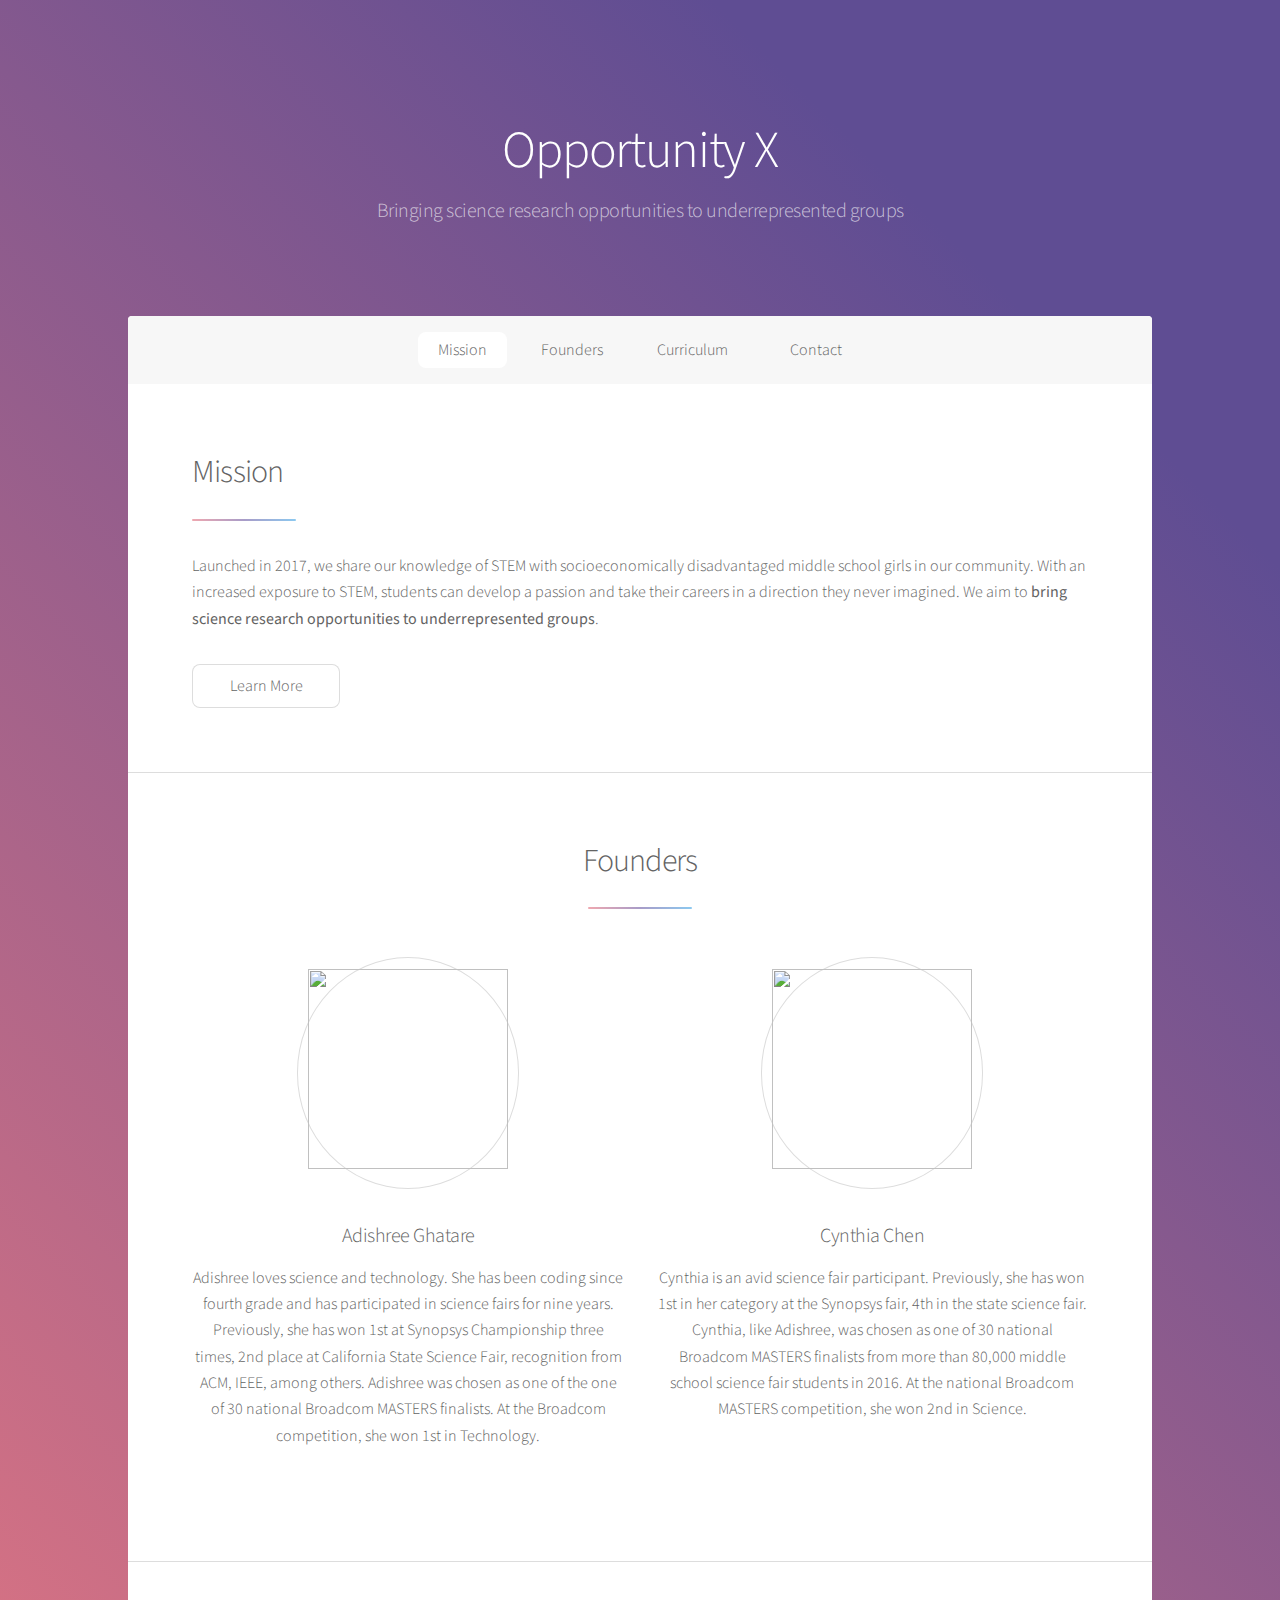
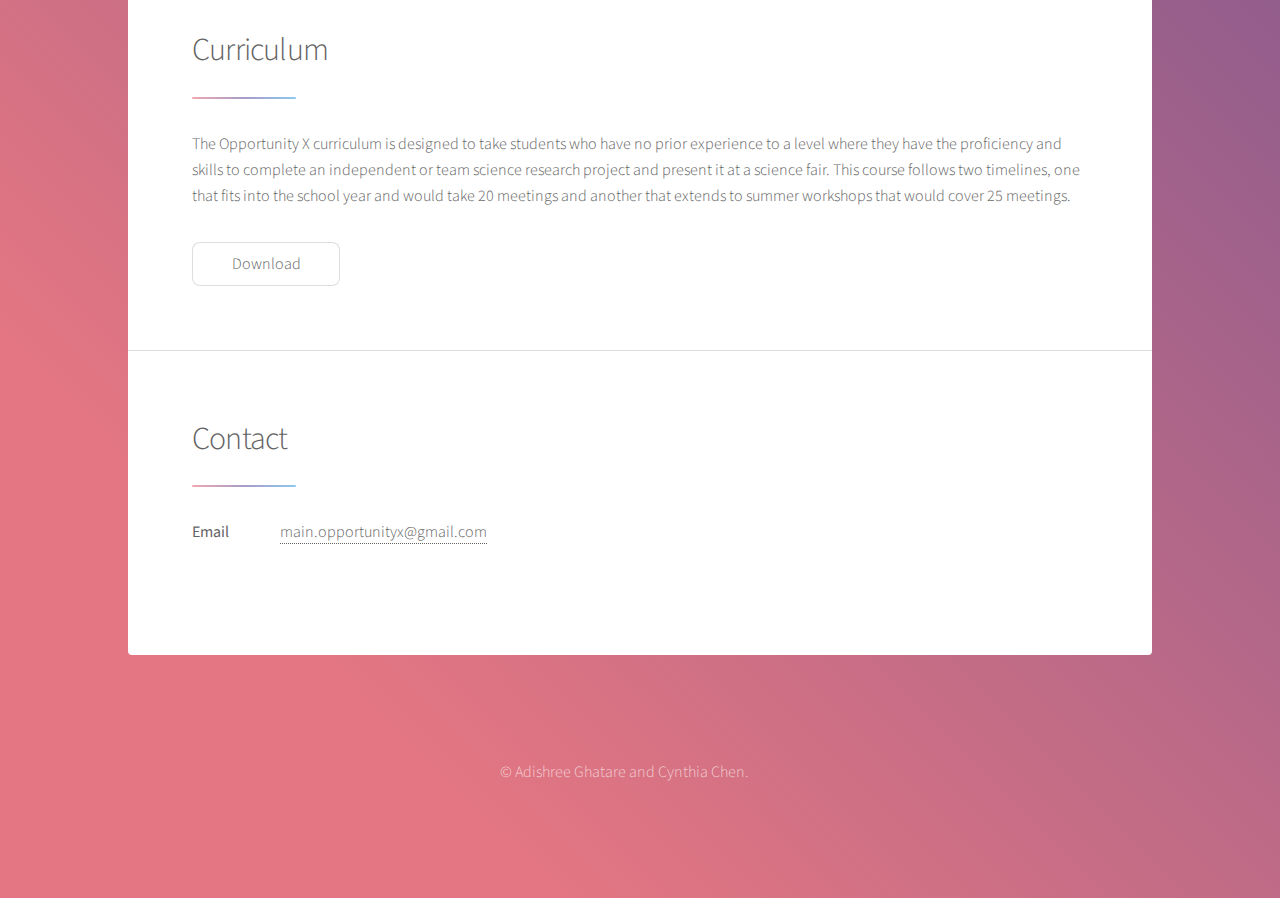
==== index.html @ cc17b0ae "removed phone number lol" ====
<!DOCTYPE HTML>

<html>
	<head>
		<title>Opportunity X</title>
		<meta charset="utf-8" />
		<meta name="viewport" content="width=device-width, initial-scale=1" />
		<!--[if lte IE 8]><script src="assets/js/ie/html5shiv.js"></script><![endif]-->
		<link rel="stylesheet" href="assets/css/main.css" />
		<!--[if lte IE 9]><link rel="stylesheet" href="assets/css/ie9.css" /><![endif]-->
		<!--[if lte IE 8]><link rel="stylesheet" href="assets/css/ie8.css" /><![endif]-->
	</head>
	<body>

		<!-- Wrapper -->
			<div id="wrapper">

				<!-- Header -->
					<header id="header" class="alt">
						<span class="logo"><img src="images/logo.png" alt="" /></span>
						<h1>Opportunity X</h1>
						<p>Bringing science research opportunities to underrepresented groups</p>
					</header>

				<!-- Nav -->
					<nav id="nav">
						<ul>
							<li><a href="#intro" class="active">Mission</a></li>
							<li><a href="#founders">Founders</a></li>
							<li><a href="#curriculum">Curriculum</a><li>
							<li><a href="#contact">Contact</a></li>
						</ul>
					</nav>

				<!-- Main -->
					<div id="main">

						<!-- Introduction -->
							<section id="intro" class="main">
								<div class="spotlight">
									<div class="content">
										<header class="major">
											<h2>Mission</h2>
										</header>
										<p>Launched in 2017, we share our knowledge of STEM with
											socioeconomically disadvantaged middle school girls in
											our community. With an increased exposure to STEM, students can
											develop a passion and take their careers in a direction
											they never imagined. We aim to <b>bring science research
											opportunities to underrepresented groups</b>.</p>
								<!--		<ul class="actions">
											<li><a href="timeline.html" class="button">Learn More</a></li>
										</ul> -->
									</div>
								<!--	<span class="image"><img src="images/pic01.jpg" alt="" /></span> -->
								</div>
								<ul class="actions">
									<li><a href="timeline.html" class="button">Learn More</a></li>
								</ul>

							</section>

						<!-- First Section -->
							<section id="founders" class="main special">
								<header class="major">
									<h2>Founders</h2>
								</header>
								<ul class="features">
									<li>
										<div>
											<span class="icon major style3">
												<img src="images/adishree.png" style="width:200px;height:200px;"></img>
											</span>
											<h3>Adishree Ghatare</h3>
											<p>Adishree loves science and technology. She has been coding
												since fourth grade and has participated in science fairs
												for nine years. Previously, she has won 1st at Synopsys
												Championship three times, 2nd place at California State
												Science Fair, recognition from ACM, IEEE, among others.
												Adishree was chosen as one of the one of 30 national
												Broadcom MASTERS finalists. At the Broadcom competition,
												she won 1st in Technology.
											</p>
										</div>
									</li>
									<li>
										<div>
											<span class="icon major style3">
												<img src="images/cynthia.png" style="width:200px;height:200px;"></img>
											</span>
											<h3>Cynthia Chen</h3>
											<p>Cynthia is an avid science fair participant. Previously,
												she has won 1st in her category at the Synopsys fair,
												4th in the state science fair. Cynthia, like Adishree,
												was chosen as one of 30 national Broadcom MASTERS finalists
												from more than 80,000 middle school science fair students
												in 2016. At the national Broadcom MASTERS competition,
												she won 2nd in Science.
											</p>
										</div>
									</li>
								</ul>
							</section>

							<!-- Curriculum -->
							<section id="curriculum" class="main">
								<div class="spotlight">
									<div class="content">
										<header class="major">
											<h2>Curriculum</h2>
										</header>
										<p> The Opportunity X curriculum is designed to take students
											who have no prior experience to a level where they have the
											proficiency and skills to complete an independent or team
											science research project and present it at a science fair.
											This course follows two timelines, one that fits into the
											school year and would take 20 meetings and another that
											extends to summer workshops that would cover 25 meetings.</p>
										<ul class="actions">
											<li><a href="full-curriculum.pdf" target="_blank" class="button">Download</a></li>
										</ul>
									</div>
								</div>
							</section>

				<!-- Contact -->
				<section id="contact" class="main">
					<section>
							<div class="spotlight">
								<div class="content">
								<header class="major">
									<h2>Contact</h2>
								</header>
									<dl class="alt">
										<!-- <dt>Address</dt>
										<dd>1234 Somewhere Road &bull; Nashville, TN 00000 &bull; USA</dd>
									<dt>Phone</dt>
										<dd>(408) 340-3096</dd>
									-->	<dt>Email</dt>
										<dd><a href="#">main.opportunityx@gmail.com</a></dd>
									</dl>
									<ul class="icons">
									<!--	<li><a href="#" class="icon fa-twitter alt"><span class="label">Twitter</span></a></li>
										<li><a href="#" class="icon fa-facebook alt"><span class="label">Facebook</span></a></li>
										<li><a href="#" class="icon fa-instagram alt"><span class="label">Instagram</span></a></li>
										<li><a href="#" class="icon fa-github alt"><span class="label">GitHub</span></a></li>
										<li><a href="#" class="icon fa-dribbble alt"><span class="label">Dribbble</span></a></li> -->
									</ul>
							</div>
						</div>
					</section>
			<!--		<section>
						<div class="spotlight">
							<div class="content">
							<header class="major">
								<h2>Donate</h2>
							</header>
						<ul class="actions">
							<li><a href="timeline.html" class="button">Learn More</a></li>
						</ul>
					</section> -->
				</section>

				</div>
				<!-- Footer -->
				<footer id="footer">
					<p class="copyright">&copy; Adishree Ghatare and Cynthia Chen.</p>
				</footer>
			</div>

		<!-- Scripts -->
			<script src="assets/js/jquery.min.js"></script>
			<script src="assets/js/jquery.scrollex.min.js"></script>
			<script src="assets/js/jquery.scrolly.min.js"></script>
			<script src="assets/js/skel.min.js"></script>
			<script src="assets/js/util.js"></script>
			<!--[if lte IE 8]><script src="assets/js/ie/respond.min.js"></script><![endif]-->
			<script src="assets/js/main.js"></script>

	</body>
</html>
---- assets/css/main.css ----
@import url(font-awesome.min.css);
@import "https://fonts.googleapis.com/css?family=Source+Sans+Pro:300,400";

/*
	Stellar by HTML5 UP
	html5up.net | @ajlkn
	Free for personal and commercial use under the CCA 3.0 license (html5up.net/license)
*/

/* Reset */

	html, body, div, span, applet, object, iframe, h1, h2, h3, h4, h5, h6, p, blockquote, pre, a, abbr, acronym, address, big, cite, code, del, dfn, em, img, ins, kbd, q, s, samp, small, strike, strong, sub, sup, tt, var, b, u, i, center, dl, dt, dd, ol, ul, li, fieldset, form, label, legend, table, caption, tbody, tfoot, thead, tr, th, td, article, aside, canvas, details, embed, figure, figcaption, footer, header, hgroup, menu, nav, output, ruby, section, summary, time, mark, audio, video {
		margin: 0;
		padding: 0;
		border: 0;
		font-size: 100%;
		font: inherit;
		vertical-align: baseline;
	}

	article, aside, details, figcaption, figure, footer, header, hgroup, menu, nav, section {
		display: block;
	}

	body {
		line-height: 1;
	}

	ol, ul {
		list-style: none;
	}

	blockquote, q {
		quotes: none;
	}

	blockquote:before, blockquote:after, q:before, q:after {
		content: '';
		content: none;
	}

	table {
		border-collapse: collapse;
		border-spacing: 0;
	}

	body {
		-webkit-text-size-adjust: none;
	}

/* Box Model */

	*, *:before, *:after {
		-moz-box-sizing: border-box;
		-webkit-box-sizing: border-box;
		box-sizing: border-box;
	}

/* Grid */

	.row {
		border-bottom: solid 1px transparent;
		-moz-box-sizing: border-box;
		-webkit-box-sizing: border-box;
		box-sizing: border-box;
	}

	.row > * {
		float: left;
		-moz-box-sizing: border-box;
		-webkit-box-sizing: border-box;
		box-sizing: border-box;
	}

	.row:after, .row:before {
		content: '';
		display: block;
		clear: both;
		height: 0;
	}

	.row.uniform > * > :first-child {
		margin-top: 0;
	}

	.row.uniform > * > :last-child {
		margin-bottom: 0;
	}

	.row.\30 \25 > * {
		padding: 0 0 0 0em;
	}

	.row.\30 \25 {
		margin: 0 0 -1px 0em;
	}

	.row.uniform.\30 \25 > * {
		padding: 0em 0 0 0em;
	}

	.row.uniform.\30 \25 {
		margin: 0em 0 -1px 0em;
	}

	.row > * {
		padding: 0 0 0 1.5em;
	}

	.row {
		margin: 0 0 -1px -1.5em;
	}

	.row.uniform > * {
		padding: 1.5em 0 0 1.5em;
	}

	.row.uniform {
		margin: -1.5em 0 -1px -1.5em;
	}

	.row.\32 00\25 > * {
		padding: 0 0 0 3em;
	}

	.row.\32 00\25 {
		margin: 0 0 -1px -3em;
	}

	.row.uniform.\32 00\25 > * {
		padding: 3em 0 0 3em;
	}

	.row.uniform.\32 00\25 {
		margin: -3em 0 -1px -3em;
	}

	.row.\31 50\25 > * {
		padding: 0 0 0 2.25em;
	}

	.row.\31 50\25 {
		margin: 0 0 -1px -2.25em;
	}

	.row.uniform.\31 50\25 > * {
		padding: 2.25em 0 0 2.25em;
	}

	.row.uniform.\31 50\25 {
		margin: -2.25em 0 -1px -2.25em;
	}

	.row.\35 0\25 > * {
		padding: 0 0 0 0.75em;
	}

	.row.\35 0\25 {
		margin: 0 0 -1px -0.75em;
	}

	.row.uniform.\35 0\25 > * {
		padding: 0.75em 0 0 0.75em;
	}

	.row.uniform.\35 0\25 {
		margin: -0.75em 0 -1px -0.75em;
	}

	.row.\32 5\25 > * {
		padding: 0 0 0 0.375em;
	}

	.row.\32 5\25 {
		margin: 0 0 -1px -0.375em;
	}

	.row.uniform.\32 5\25 > * {
		padding: 0.375em 0 0 0.375em;
	}

	.row.uniform.\32 5\25 {
		margin: -0.375em 0 -1px -0.375em;
	}

	.\31 2u, .\31 2u\24 {
		width: 100%;
		clear: none;
		margin-left: 0;
	}

	.\31 1u, .\31 1u\24 {
		width: 91.6666666667%;
		clear: none;
		margin-left: 0;
	}

	.\31 0u, .\31 0u\24 {
		width: 83.3333333333%;
		clear: none;
		margin-left: 0;
	}

	.\39 u, .\39 u\24 {
		width: 75%;
		clear: none;
		margin-left: 0;
	}

	.\38 u, .\38 u\24 {
		width: 66.6666666667%;
		clear: none;
		margin-left: 0;
	}

	.\37 u, .\37 u\24 {
		width: 58.3333333333%;
		clear: none;
		margin-left: 0;
	}

	.\36 u, .\36 u\24 {
		width: 50%;
		clear: none;
		margin-left: 0;
	}

	.\35 u, .\35 u\24 {
		width: 41.6666666667%;
		clear: none;
		margin-left: 0;
	}

	.\34 u, .\34 u\24 {
		width: 33.3333333333%;
		clear: none;
		margin-left: 0;
	}

	.\33 u, .\33 u\24 {
		width: 25%;
		clear: none;
		margin-left: 0;
	}

	.\32 u, .\32 u\24 {
		width: 16.6666666667%;
		clear: none;
		margin-left: 0;
	}

	.\31 u, .\31 u\24 {
		width: 8.3333333333%;
		clear: none;
		margin-left: 0;
	}

	.\31 2u\24 + *,
	.\31 1u\24 + *,
	.\31 0u\24 + *,
	.\39 u\24 + *,
	.\38 u\24 + *,
	.\37 u\24 + *,
	.\36 u\24 + *,
	.\35 u\24 + *,
	.\34 u\24 + *,
	.\33 u\24 + *,
	.\32 u\24 + *,
	.\31 u\24 + * {
		clear: left;
	}

	.\-11u {
		margin-left: 91.66667%;
	}

	.\-10u {
		margin-left: 83.33333%;
	}

	.\-9u {
		margin-left: 75%;
	}

	.\-8u {
		margin-left: 66.66667%;
	}

	.\-7u {
		margin-left: 58.33333%;
	}

	.\-6u {
		margin-left: 50%;
	}

	.\-5u {
		margin-left: 41.66667%;
	}

	.\-4u {
		margin-left: 33.33333%;
	}

	.\-3u {
		margin-left: 25%;
	}

	.\-2u {
		margin-left: 16.66667%;
	}

	.\-1u {
		margin-left: 8.33333%;
	}

	@media screen and (max-width: 1680px) {

		.row > * {
			padding: 0 0 0 1.5em;
		}

		.row {
			margin: 0 0 -1px -1.5em;
		}

		.row.uniform > * {
			padding: 1.5em 0 0 1.5em;
		}

		.row.uniform {
			margin: -1.5em 0 -1px -1.5em;
		}

		.row.\32 00\25 > * {
			padding: 0 0 0 3em;
		}

		.row.\32 00\25 {
			margin: 0 0 -1px -3em;
		}

		.row.uniform.\32 00\25 > * {
			padding: 3em 0 0 3em;
		}

		.row.uniform.\32 00\25 {
			margin: -3em 0 -1px -3em;
		}

		.row.\31 50\25 > * {
			padding: 0 0 0 2.25em;
		}

		.row.\31 50\25 {
			margin: 0 0 -1px -2.25em;
		}

		.row.uniform.\31 50\25 > * {
			padding: 2.25em 0 0 2.25em;
		}

		.row.uniform.\31 50\25 {
			margin: -2.25em 0 -1px -2.25em;
		}

		.row.\35 0\25 > * {
			padding: 0 0 0 0.75em;
		}

		.row.\35 0\25 {
			margin: 0 0 -1px -0.75em;
		}

		.row.uniform.\35 0\25 > * {
			padding: 0.75em 0 0 0.75em;
		}

		.row.uniform.\35 0\25 {
			margin: -0.75em 0 -1px -0.75em;
		}

		.row.\32 5\25 > * {
			padding: 0 0 0 0.375em;
		}

		.row.\32 5\25 {
			margin: 0 0 -1px -0.375em;
		}

		.row.uniform.\32 5\25 > * {
			padding: 0.375em 0 0 0.375em;
		}

		.row.uniform.\32 5\25 {
			margin: -0.375em 0 -1px -0.375em;
		}

		.\31 2u\28xlarge\29, .\31 2u\24\28xlarge\29 {
			width: 100%;
			clear: none;
			margin-left: 0;
		}

		.\31 1u\28xlarge\29, .\31 1u\24\28xlarge\29 {
			width: 91.6666666667%;
			clear: none;
			margin-left: 0;
		}

		.\31 0u\28xlarge\29, .\31 0u\24\28xlarge\29 {
			width: 83.3333333333%;
			clear: none;
			margin-left: 0;
		}

		.\39 u\28xlarge\29, .\39 u\24\28xlarge\29 {
			width: 75%;
			clear: none;
			margin-left: 0;
		}

		.\38 u\28xlarge\29, .\38 u\24\28xlarge\29 {
			width: 66.6666666667%;
			clear: none;
			margin-left: 0;
		}

		.\37 u\28xlarge\29, .\37 u\24\28xlarge\29 {
			width: 58.3333333333%;
			clear: none;
			margin-left: 0;
		}

		.\36 u\28xlarge\29, .\36 u\24\28xlarge\29 {
			width: 50%;
			clear: none;
			margin-left: 0;
		}

		.\35 u\28xlarge\29, .\35 u\24\28xlarge\29 {
			width: 41.6666666667%;
			clear: none;
			margin-left: 0;
		}

		.\34 u\28xlarge\29, .\34 u\24\28xlarge\29 {
			width: 33.3333333333%;
			clear: none;
			margin-left: 0;
		}

		.\33 u\28xlarge\29, .\33 u\24\28xlarge\29 {
			width: 25%;
			clear: none;
			margin-left: 0;
		}

		.\32 u\28xlarge\29, .\32 u\24\28xlarge\29 {
			width: 16.6666666667%;
			clear: none;
			margin-left: 0;
		}

		.\31 u\28xlarge\29, .\31 u\24\28xlarge\29 {
			width: 8.3333333333%;
			clear: none;
			margin-left: 0;
		}

		.\31 2u\24\28xlarge\29 + *,
		.\31 1u\24\28xlarge\29 + *,
		.\31 0u\24\28xlarge\29 + *,
		.\39 u\24\28xlarge\29 + *,
		.\38 u\24\28xlarge\29 + *,
		.\37 u\24\28xlarge\29 + *,
		.\36 u\24\28xlarge\29 + *,
		.\35 u\24\28xlarge\29 + *,
		.\34 u\24\28xlarge\29 + *,
		.\33 u\24\28xlarge\29 + *,
		.\32 u\24\28xlarge\29 + *,
		.\31 u\24\28xlarge\29 + * {
			clear: left;
		}

		.\-11u\28xlarge\29 {
			margin-left: 91.66667%;
		}

		.\-10u\28xlarge\29 {
			margin-left: 83.33333%;
		}

		.\-9u\28xlarge\29 {
			margin-left: 75%;
		}

		.\-8u\28xlarge\29 {
			margin-left: 66.66667%;
		}

		.\-7u\28xlarge\29 {
			margin-left: 58.33333%;
		}

		.\-6u\28xlarge\29 {
			margin-left: 50%;
		}

		.\-5u\28xlarge\29 {
			margin-left: 41.66667%;
		}

		.\-4u\28xlarge\29 {
			margin-left: 33.33333%;
		}

		.\-3u\28xlarge\29 {
			margin-left: 25%;
		}

		.\-2u\28xlarge\29 {
			margin-left: 16.66667%;
		}

		.\-1u\28xlarge\29 {
			margin-left: 8.33333%;
		}

	}

	@media screen and (max-width: 1280px) {

		.row > * {
			padding: 0 0 0 1.5em;
		}

		.row {
			margin: 0 0 -1px -1.5em;
		}

		.row.uniform > * {
			padding: 1.5em 0 0 1.5em;
		}

		.row.uniform {
			margin: -1.5em 0 -1px -1.5em;
		}

		.row.\32 00\25 > * {
			padding: 0 0 0 3em;
		}

		.row.\32 00\25 {
			margin: 0 0 -1px -3em;
		}

		.row.uniform.\32 00\25 > * {
			padding: 3em 0 0 3em;
		}

		.row.uniform.\32 00\25 {
			margin: -3em 0 -1px -3em;
		}

		.row.\31 50\25 > * {
			padding: 0 0 0 2.25em;
		}

		.row.\31 50\25 {
			margin: 0 0 -1px -2.25em;
		}

		.row.uniform.\31 50\25 > * {
			padding: 2.25em 0 0 2.25em;
		}

		.row.uniform.\31 50\25 {
			margin: -2.25em 0 -1px -2.25em;
		}

		.row.\35 0\25 > * {
			padding: 0 0 0 0.75em;
		}

		.row.\35 0\25 {
			margin: 0 0 -1px -0.75em;
		}

		.row.uniform.\35 0\25 > * {
			padding: 0.75em 0 0 0.75em;
		}

		.row.uniform.\35 0\25 {
			margin: -0.75em 0 -1px -0.75em;
		}

		.row.\32 5\25 > * {
			padding: 0 0 0 0.375em;
		}

		.row.\32 5\25 {
			margin: 0 0 -1px -0.375em;
		}

		.row.uniform.\32 5\25 > * {
			padding: 0.375em 0 0 0.375em;
		}

		.row.uniform.\32 5\25 {
			margin: -0.375em 0 -1px -0.375em;
		}

		.\31 2u\28large\29, .\31 2u\24\28large\29 {
			width: 100%;
			clear: none;
			margin-left: 0;
		}

		.\31 1u\28large\29, .\31 1u\24\28large\29 {
			width: 91.6666666667%;
			clear: none;
			margin-left: 0;
		}

		.\31 0u\28large\29, .\31 0u\24\28large\29 {
			width: 83.3333333333%;
			clear: none;
			margin-left: 0;
		}

		.\39 u\28large\29, .\39 u\24\28large\29 {
			width: 75%;
			clear: none;
			margin-left: 0;
		}

		.\38 u\28large\29, .\38 u\24\28large\29 {
			width: 66.6666666667%;
			clear: none;
			margin-left: 0;
		}

		.\37 u\28large\29, .\37 u\24\28large\29 {
			width: 58.3333333333%;
			clear: none;
			margin-left: 0;
		}

		.\36 u\28large\29, .\36 u\24\28large\29 {
			width: 50%;
			clear: none;
			margin-left: 0;
		}

		.\35 u\28large\29, .\35 u\24\28large\29 {
			width: 41.6666666667%;
			clear: none;
			margin-left: 0;
		}

		.\34 u\28large\29, .\34 u\24\28large\29 {
			width: 33.3333333333%;
			clear: none;
			margin-left: 0;
		}

		.\33 u\28large\29, .\33 u\24\28large\29 {
			width: 25%;
			clear: none;
			margin-left: 0;
		}

		.\32 u\28large\29, .\32 u\24\28large\29 {
			width: 16.6666666667%;
			clear: none;
			margin-left: 0;
		}

		.\31 u\28large\29, .\31 u\24\28large\29 {
			width: 8.3333333333%;
			clear: none;
			margin-left: 0;
		}

		.\31 2u\24\28large\29 + *,
		.\31 1u\24\28large\29 + *,
		.\31 0u\24\28large\29 + *,
		.\39 u\24\28large\29 + *,
		.\38 u\24\28large\29 + *,
		.\37 u\24\28large\29 + *,
		.\36 u\24\28large\29 + *,
		.\35 u\24\28large\29 + *,
		.\34 u\24\28large\29 + *,
		.\33 u\24\28large\29 + *,
		.\32 u\24\28large\29 + *,
		.\31 u\24\28large\29 + * {
			clear: left;
		}

		.\-11u\28large\29 {
			margin-left: 91.66667%;
		}

		.\-10u\28large\29 {
			margin-left: 83.33333%;
		}

		.\-9u\28large\29 {
			margin-left: 75%;
		}

		.\-8u\28large\29 {
			margin-left: 66.66667%;
		}

		.\-7u\28large\29 {
			margin-left: 58.33333%;
		}

		.\-6u\28large\29 {
			margin-left: 50%;
		}

		.\-5u\28large\29 {
			margin-left: 41.66667%;
		}

		.\-4u\28large\29 {
			margin-left: 33.33333%;
		}

		.\-3u\28large\29 {
			margin-left: 25%;
		}

		.\-2u\28large\29 {
			margin-left: 16.66667%;
		}

		.\-1u\28large\29 {
			margin-left: 8.33333%;
		}

	}

	@media screen and (max-width: 980px) {

		.row > * {
			padding: 0 0 0 1.5em;
		}

		.row {
			margin: 0 0 -1px -1.5em;
		}

		.row.uniform > * {
			padding: 1.5em 0 0 1.5em;
		}

		.row.uniform {
			margin: -1.5em 0 -1px -1.5em;
		}

		.row.\32 00\25 > * {
			padding: 0 0 0 3em;
		}

		.row.\32 00\25 {
			margin: 0 0 -1px -3em;
		}

		.row.uniform.\32 00\25 > * {
			padding: 3em 0 0 3em;
		}

		.row.uniform.\32 00\25 {
			margin: -3em 0 -1px -3em;
		}

		.row.\31 50\25 > * {
			padding: 0 0 0 2.25em;
		}

		.row.\31 50\25 {
			margin: 0 0 -1px -2.25em;
		}

		.row.uniform.\31 50\25 > * {
			padding: 2.25em 0 0 2.25em;
		}

		.row.uniform.\31 50\25 {
			margin: -2.25em 0 -1px -2.25em;
		}

		.row.\35 0\25 > * {
			padding: 0 0 0 0.75em;
		}

		.row.\35 0\25 {
			margin: 0 0 -1px -0.75em;
		}

		.row.uniform.\35 0\25 > * {
			padding: 0.75em 0 0 0.75em;
		}

		.row.uniform.\35 0\25 {
			margin: -0.75em 0 -1px -0.75em;
		}

		.row.\32 5\25 > * {
			padding: 0 0 0 0.375em;
		}

		.row.\32 5\25 {
			margin: 0 0 -1px -0.375em;
		}

		.row.uniform.\32 5\25 > * {
			padding: 0.375em 0 0 0.375em;
		}

		.row.uniform.\32 5\25 {
			margin: -0.375em 0 -1px -0.375em;
		}

		.\31 2u\28medium\29, .\31 2u\24\28medium\29 {
			width: 100%;
			clear: none;
			margin-left: 0;
		}

		.\31 1u\28medium\29, .\31 1u\24\28medium\29 {
			width: 91.6666666667%;
			clear: none;
			margin-left: 0;
		}

		.\31 0u\28medium\29, .\31 0u\24\28medium\29 {
			width: 83.3333333333%;
			clear: none;
			margin-left: 0;
		}

		.\39 u\28medium\29, .\39 u\24\28medium\29 {
			width: 75%;
			clear: none;
			margin-left: 0;
		}

		.\38 u\28medium\29, .\38 u\24\28medium\29 {
			width: 66.6666666667%;
			clear: none;
			margin-left: 0;
		}

		.\37 u\28medium\29, .\37 u\24\28medium\29 {
			width: 58.3333333333%;
			clear: none;
			margin-left: 0;
		}

		.\36 u\28medium\29, .\36 u\24\28medium\29 {
			width: 50%;
			clear: none;
			margin-left: 0;
		}

		.\35 u\28medium\29, .\35 u\24\28medium\29 {
			width: 41.6666666667%;
			clear: none;
			margin-left: 0;
		}

		.\34 u\28medium\29, .\34 u\24\28medium\29 {
			width: 33.3333333333%;
			clear: none;
			margin-left: 0;
		}

		.\33 u\28medium\29, .\33 u\24\28medium\29 {
			width: 25%;
			clear: none;
			margin-left: 0;
		}

		.\32 u\28medium\29, .\32 u\24\28medium\29 {
			width: 16.6666666667%;
			clear: none;
			margin-left: 0;
		}

		.\31 u\28medium\29, .\31 u\24\28medium\29 {
			width: 8.3333333333%;
			clear: none;
			margin-left: 0;
		}

		.\31 2u\24\28medium\29 + *,
		.\31 1u\24\28medium\29 + *,
		.\31 0u\24\28medium\29 + *,
		.\39 u\24\28medium\29 + *,
		.\38 u\24\28medium\29 + *,
		.\37 u\24\28medium\29 + *,
		.\36 u\24\28medium\29 + *,
		.\35 u\24\28medium\29 + *,
		.\34 u\24\28medium\29 + *,
		.\33 u\24\28medium\29 + *,
		.\32 u\24\28medium\29 + *,
		.\31 u\24\28medium\29 + * {
			clear: left;
		}

		.\-11u\28medium\29 {
			margin-left: 91.66667%;
		}

		.\-10u\28medium\29 {
			margin-left: 83.33333%;
		}

		.\-9u\28medium\29 {
			margin-left: 75%;
		}

		.\-8u\28medium\29 {
			margin-left: 66.66667%;
		}

		.\-7u\28medium\29 {
			margin-left: 58.33333%;
		}

		.\-6u\28medium\29 {
			margin-left: 50%;
		}

		.\-5u\28medium\29 {
			margin-left: 41.66667%;
		}

		.\-4u\28medium\29 {
			margin-left: 33.33333%;
		}

		.\-3u\28medium\29 {
			margin-left: 25%;
		}

		.\-2u\28medium\29 {
			margin-left: 16.66667%;
		}

		.\-1u\28medium\29 {
			margin-left: 8.33333%;
		}

	}

	@media screen and (max-width: 736px) {

		.row > * {
			padding: 0 0 0 1em;
		}

		.row {
			margin: 0 0 -1px -1em;
		}

		.row.uniform > * {
			padding: 1em 0 0 1em;
		}

		.row.uniform {
			margin: -1em 0 -1px -1em;
		}

		.row.\32 00\25 > * {
			padding: 0 0 0 2em;
		}

		.row.\32 00\25 {
			margin: 0 0 -1px -2em;
		}

		.row.uniform.\32 00\25 > * {
			padding: 2em 0 0 2em;
		}

		.row.uniform.\32 00\25 {
			margin: -2em 0 -1px -2em;
		}

		.row.\31 50\25 > * {
			padding: 0 0 0 1.5em;
		}

		.row.\31 50\25 {
			margin: 0 0 -1px -1.5em;
		}

		.row.uniform.\31 50\25 > * {
			padding: 1.5em 0 0 1.5em;
		}

		.row.uniform.\31 50\25 {
			margin: -1.5em 0 -1px -1.5em;
		}

		.row.\35 0\25 > * {
			padding: 0 0 0 0.5em;
		}

		.row.\35 0\25 {
			margin: 0 0 -1px -0.5em;
		}

		.row.uniform.\35 0\25 > * {
			padding: 0.5em 0 0 0.5em;
		}

		.row.uniform.\35 0\25 {
			margin: -0.5em 0 -1px -0.5em;
		}

		.row.\32 5\25 > * {
			padding: 0 0 0 0.25em;
		}

		.row.\32 5\25 {
			margin: 0 0 -1px -0.25em;
		}

		.row.uniform.\32 5\25 > * {
			padding: 0.25em 0 0 0.25em;
		}

		.row.uniform.\32 5\25 {
			margin: -0.25em 0 -1px -0.25em;
		}

		.\31 2u\28small\29, .\31 2u\24\28small\29 {
			width: 100%;
			clear: none;
			margin-left: 0;
		}

		.\31 1u\28small\29, .\31 1u\24\28small\29 {
			width: 91.6666666667%;
			clear: none;
			margin-left: 0;
		}

		.\31 0u\28small\29, .\31 0u\24\28small\29 {
			width: 83.3333333333%;
			clear: none;
			margin-left: 0;
		}

		.\39 u\28small\29, .\39 u\24\28small\29 {
			width: 75%;
			clear: none;
			margin-left: 0;
		}

		.\38 u\28small\29, .\38 u\24\28small\29 {
			width: 66.6666666667%;
			clear: none;
			margin-left: 0;
		}

		.\37 u\28small\29, .\37 u\24\28small\29 {
			width: 58.3333333333%;
			clear: none;
			margin-left: 0;
		}

		.\36 u\28small\29, .\36 u\24\28small\29 {
			width: 50%;
			clear: none;
			margin-left: 0;
		}

		.\35 u\28small\29, .\35 u\24\28small\29 {
			width: 41.6666666667%;
			clear: none;
			margin-left: 0;
		}

		.\34 u\28small\29, .\34 u\24\28small\29 {
			width: 33.3333333333%;
			clear: none;
			margin-left: 0;
		}

		.\33 u\28small\29, .\33 u\24\28small\29 {
			width: 25%;
			clear: none;
			margin-left: 0;
		}

		.\32 u\28small\29, .\32 u\24\28small\29 {
			width: 16.6666666667%;
			clear: none;
			margin-left: 0;
		}

		.\31 u\28small\29, .\31 u\24\28small\29 {
			width: 8.3333333333%;
			clear: none;
			margin-left: 0;
		}

		.\31 2u\24\28small\29 + *,
		.\31 1u\24\28small\29 + *,
		.\31 0u\24\28small\29 + *,
		.\39 u\24\28small\29 + *,
		.\38 u\24\28small\29 + *,
		.\37 u\24\28small\29 + *,
		.\36 u\24\28small\29 + *,
		.\35 u\24\28small\29 + *,
		.\34 u\24\28small\29 + *,
		.\33 u\24\28small\29 + *,
		.\32 u\24\28small\29 + *,
		.\31 u\24\28small\29 + * {
			clear: left;
		}

		.\-11u\28small\29 {
			margin-left: 91.66667%;
		}

		.\-10u\28small\29 {
			margin-left: 83.33333%;
		}

		.\-9u\28small\29 {
			margin-left: 75%;
		}

		.\-8u\28small\29 {
			margin-left: 66.66667%;
		}

		.\-7u\28small\29 {
			margin-left: 58.33333%;
		}

		.\-6u\28small\29 {
			margin-left: 50%;
		}

		.\-5u\28small\29 {
			margin-left: 41.66667%;
		}

		.\-4u\28small\29 {
			margin-left: 33.33333%;
		}

		.\-3u\28small\29 {
			margin-left: 25%;
		}

		.\-2u\28small\29 {
			margin-left: 16.66667%;
		}

		.\-1u\28small\29 {
			margin-left: 8.33333%;
		}

	}

	@media screen and (max-width: 480px) {

		.row > * {
			padding: 0 0 0 1em;
		}

		.row {
			margin: 0 0 -1px -1em;
		}

		.row.uniform > * {
			padding: 1em 0 0 1em;
		}

		.row.uniform {
			margin: -1em 0 -1px -1em;
		}

		.row.\32 00\25 > * {
			padding: 0 0 0 2em;
		}

		.row.\32 00\25 {
			margin: 0 0 -1px -2em;
		}

		.row.uniform.\32 00\25 > * {
			padding: 2em 0 0 2em;
		}

		.row.uniform.\32 00\25 {
			margin: -2em 0 -1px -2em;
		}

		.row.\31 50\25 > * {
			padding: 0 0 0 1.5em;
		}

		.row.\31 50\25 {
			margin: 0 0 -1px -1.5em;
		}

		.row.uniform.\31 50\25 > * {
			padding: 1.5em 0 0 1.5em;
		}

		.row.uniform.\31 50\25 {
			margin: -1.5em 0 -1px -1.5em;
		}

		.row.\35 0\25 > * {
			padding: 0 0 0 0.5em;
		}

		.row.\35 0\25 {
			margin: 0 0 -1px -0.5em;
		}

		.row.uniform.\35 0\25 > * {
			padding: 0.5em 0 0 0.5em;
		}

		.row.uniform.\35 0\25 {
			margin: -0.5em 0 -1px -0.5em;
		}

		.row.\32 5\25 > * {
			padding: 0 0 0 0.25em;
		}

		.row.\32 5\25 {
			margin: 0 0 -1px -0.25em;
		}

		.row.uniform.\32 5\25 > * {
			padding: 0.25em 0 0 0.25em;
		}

		.row.uniform.\32 5\25 {
			margin: -0.25em 0 -1px -0.25em;
		}

		.\31 2u\28xsmall\29, .\31 2u\24\28xsmall\29 {
			width: 100%;
			clear: none;
			margin-left: 0;
		}

		.\31 1u\28xsmall\29, .\31 1u\24\28xsmall\29 {
			width: 91.6666666667%;
			clear: none;
			margin-left: 0;
		}

		.\31 0u\28xsmall\29, .\31 0u\24\28xsmall\29 {
			width: 83.3333333333%;
			clear: none;
			margin-left: 0;
		}

		.\39 u\28xsmall\29, .\39 u\24\28xsmall\29 {
			width: 75%;
			clear: none;
			margin-left: 0;
		}

		.\38 u\28xsmall\29, .\38 u\24\28xsmall\29 {
			width: 66.6666666667%;
			clear: none;
			margin-left: 0;
		}

		.\37 u\28xsmall\29, .\37 u\24\28xsmall\29 {
			width: 58.3333333333%;
			clear: none;
			margin-left: 0;
		}

		.\36 u\28xsmall\29, .\36 u\24\28xsmall\29 {
			width: 50%;
			clear: none;
			margin-left: 0;
		}

		.\35 u\28xsmall\29, .\35 u\24\28xsmall\29 {
			width: 41.6666666667%;
			clear: none;
			margin-left: 0;
		}

		.\34 u\28xsmall\29, .\34 u\24\28xsmall\29 {
			width: 33.3333333333%;
			clear: none;
			margin-left: 0;
		}

		.\33 u\28xsmall\29, .\33 u\24\28xsmall\29 {
			width: 25%;
			clear: none;
			margin-left: 0;
		}

		.\32 u\28xsmall\29, .\32 u\24\28xsmall\29 {
			width: 16.6666666667%;
			clear: none;
			margin-left: 0;
		}

		.\31 u\28xsmall\29, .\31 u\24\28xsmall\29 {
			width: 8.3333333333%;
			clear: none;
			margin-left: 0;
		}

		.\31 2u\24\28xsmall\29 + *,
		.\31 1u\24\28xsmall\29 + *,
		.\31 0u\24\28xsmall\29 + *,
		.\39 u\24\28xsmall\29 + *,
		.\38 u\24\28xsmall\29 + *,
		.\37 u\24\28xsmall\29 + *,
		.\36 u\24\28xsmall\29 + *,
		.\35 u\24\28xsmall\29 + *,
		.\34 u\24\28xsmall\29 + *,
		.\33 u\24\28xsmall\29 + *,
		.\32 u\24\28xsmall\29 + *,
		.\31 u\24\28xsmall\29 + * {
			clear: left;
		}

		.\-11u\28xsmall\29 {
			margin-left: 91.66667%;
		}

		.\-10u\28xsmall\29 {
			margin-left: 83.33333%;
		}

		.\-9u\28xsmall\29 {
			margin-left: 75%;
		}

		.\-8u\28xsmall\29 {
			margin-left: 66.66667%;
		}

		.\-7u\28xsmall\29 {
			margin-left: 58.33333%;
		}

		.\-6u\28xsmall\29 {
			margin-left: 50%;
		}

		.\-5u\28xsmall\29 {
			margin-left: 41.66667%;
		}

		.\-4u\28xsmall\29 {
			margin-left: 33.33333%;
		}

		.\-3u\28xsmall\29 {
			margin-left: 25%;
		}

		.\-2u\28xsmall\29 {
			margin-left: 16.66667%;
		}

		.\-1u\28xsmall\29 {
			margin-left: 8.33333%;
		}

	}

	@media screen and (max-width: 360px) {

		.row > * {
			padding: 0 0 0 1em;
		}

		.row {
			margin: 0 0 -1px -1em;
		}

		.row.uniform > * {
			padding: 1em 0 0 1em;
		}

		.row.uniform {
			margin: -1em 0 -1px -1em;
		}

		.row.\32 00\25 > * {
			padding: 0 0 0 2em;
		}

		.row.\32 00\25 {
			margin: 0 0 -1px -2em;
		}

		.row.uniform.\32 00\25 > * {
			padding: 2em 0 0 2em;
		}

		.row.uniform.\32 00\25 {
			margin: -2em 0 -1px -2em;
		}

		.row.\31 50\25 > * {
			padding: 0 0 0 1.5em;
		}

		.row.\31 50\25 {
			margin: 0 0 -1px -1.5em;
		}

		.row.uniform.\31 50\25 > * {
			padding: 1.5em 0 0 1.5em;
		}

		.row.uniform.\31 50\25 {
			margin: -1.5em 0 -1px -1.5em;
		}

		.row.\35 0\25 > * {
			padding: 0 0 0 0.5em;
		}

		.row.\35 0\25 {
			margin: 0 0 -1px -0.5em;
		}

		.row.uniform.\35 0\25 > * {
			padding: 0.5em 0 0 0.5em;
		}

		.row.uniform.\35 0\25 {
			margin: -0.5em 0 -1px -0.5em;
		}

		.row.\32 5\25 > * {
			padding: 0 0 0 0.25em;
		}

		.row.\32 5\25 {
			margin: 0 0 -1px -0.25em;
		}

		.row.uniform.\32 5\25 > * {
			padding: 0.25em 0 0 0.25em;
		}

		.row.uniform.\32 5\25 {
			margin: -0.25em 0 -1px -0.25em;
		}

		.\31 2u\28xxsmall\29, .\31 2u\24\28xxsmall\29 {
			width: 100%;
			clear: none;
			margin-left: 0;
		}

		.\31 1u\28xxsmall\29, .\31 1u\24\28xxsmall\29 {
			width: 91.6666666667%;
			clear: none;
			margin-left: 0;
		}

		.\31 0u\28xxsmall\29, .\31 0u\24\28xxsmall\29 {
			width: 83.3333333333%;
			clear: none;
			margin-left: 0;
		}

		.\39 u\28xxsmall\29, .\39 u\24\28xxsmall\29 {
			width: 75%;
			clear: none;
			margin-left: 0;
		}

		.\38 u\28xxsmall\29, .\38 u\24\28xxsmall\29 {
			width: 66.6666666667%;
			clear: none;
			margin-left: 0;
		}

		.\37 u\28xxsmall\29, .\37 u\24\28xxsmall\29 {
			width: 58.3333333333%;
			clear: none;
			margin-left: 0;
		}

		.\36 u\28xxsmall\29, .\36 u\24\28xxsmall\29 {
			width: 50%;
			clear: none;
			margin-left: 0;
		}

		.\35 u\28xxsmall\29, .\35 u\24\28xxsmall\29 {
			width: 41.6666666667%;
			clear: none;
			margin-left: 0;
		}

		.\34 u\28xxsmall\29, .\34 u\24\28xxsmall\29 {
			width: 33.3333333333%;
			clear: none;
			margin-left: 0;
		}

		.\33 u\28xxsmall\29, .\33 u\24\28xxsmall\29 {
			width: 25%;
			clear: none;
			margin-left: 0;
		}

		.\32 u\28xxsmall\29, .\32 u\24\28xxsmall\29 {
			width: 16.6666666667%;
			clear: none;
			margin-left: 0;
		}

		.\31 u\28xxsmall\29, .\31 u\24\28xxsmall\29 {
			width: 8.3333333333%;
			clear: none;
			margin-left: 0;
		}

		.\31 2u\24\28xxsmall\29 + *,
		.\31 1u\24\28xxsmall\29 + *,
		.\31 0u\24\28xxsmall\29 + *,
		.\39 u\24\28xxsmall\29 + *,
		.\38 u\24\28xxsmall\29 + *,
		.\37 u\24\28xxsmall\29 + *,
		.\36 u\24\28xxsmall\29 + *,
		.\35 u\24\28xxsmall\29 + *,
		.\34 u\24\28xxsmall\29 + *,
		.\33 u\24\28xxsmall\29 + *,
		.\32 u\24\28xxsmall\29 + *,
		.\31 u\24\28xxsmall\29 + * {
			clear: left;
		}

		.\-11u\28xxsmall\29 {
			margin-left: 91.66667%;
		}

		.\-10u\28xxsmall\29 {
			margin-left: 83.33333%;
		}

		.\-9u\28xxsmall\29 {
			margin-left: 75%;
		}

		.\-8u\28xxsmall\29 {
			margin-left: 66.66667%;
		}

		.\-7u\28xxsmall\29 {
			margin-left: 58.33333%;
		}

		.\-6u\28xxsmall\29 {
			margin-left: 50%;
		}

		.\-5u\28xxsmall\29 {
			margin-left: 41.66667%;
		}

		.\-4u\28xxsmall\29 {
			margin-left: 33.33333%;
		}

		.\-3u\28xxsmall\29 {
			margin-left: 25%;
		}

		.\-2u\28xxsmall\29 {
			margin-left: 16.66667%;
		}

		.\-1u\28xxsmall\29 {
			margin-left: 8.33333%;
		}

	}

/* Basic */

	@-ms-viewport {
		width: device-width;
	}

	body {
		-ms-overflow-style: scrollbar;
	}

	@media screen and (max-width: 480px) {

		html, body {
			min-width: 320px;
		}

	}

	body {
		background-color: #935d8c;
		background-image: url("images/overlay.png"), -moz-linear-gradient(45deg, #e37682 15%, #5f4d93 85%);
		background-image: url("images/overlay.png"), -webkit-linear-gradient(45deg, #e37682 15%, #5f4d93 85%);
		background-image: url("images/overlay.png"), -ms-linear-gradient(45deg, #e37682 15%, #5f4d93 85%);
		background-image: url("images/overlay.png"), linear-gradient(45deg, #e37682 15%, #5f4d93 85%);
	}

		body.is-loading *, body.is-loading *:before, body.is-loading *:after {
			-moz-animation: none !important;
			-webkit-animation: none !important;
			-ms-animation: none !important;
			animation: none !important;
			-moz-transition: none !important;
			-webkit-transition: none !important;
			-ms-transition: none !important;
			transition: none !important;
		}

/* Type */

	body {
		background-color: #935d8c;
		color: rgba(255, 255, 255, 0.65);
	}

	body, input, select, textarea {
		font-family: "Source Sans Pro", Helvetica, sans-serif;
		font-size: 17pt;
		font-weight: 300;
		line-height: 1.65;
	}

		@media screen and (max-width: 1680px) {

			body, input, select, textarea {
				font-size: 14pt;
			}

		}

		@media screen and (max-width: 1280px) {

			body, input, select, textarea {
				font-size: 12pt;
			}

		}

		@media screen and (max-width: 360px) {

			body, input, select, textarea {
				font-size: 11pt;
			}

		}

	a {
		-moz-transition: color 0.2s ease, border-bottom 0.2s ease;
		-webkit-transition: color 0.2s ease, border-bottom 0.2s ease;
		-ms-transition: color 0.2s ease, border-bottom 0.2s ease;
		transition: color 0.2s ease, border-bottom 0.2s ease;
		text-decoration: none;
		border-bottom: dotted 1px;
		color: inherit;
	}

		a:hover {
			border-bottom-color: transparent;
		}

	strong, b {
		font-weight: 400;
	}

	em, i {
		font-style: italic;
	}

	p {
		margin: 0 0 2em 0;
	}

		p.content {
			-moz-columns: 20em 2;
			-webkit-columns: 20em 2;
			-ms-columns: 20em 2;
			columns: 20em 2;
			-moz-column-gap: 2em;
			-webkit-column-gap: 2em;
			-ms-column-gap: 2em;
			column-gap: 2em;
			text-align: justify;
		}

	h1, h2, h3, h4, h5, h6 {
		font-weight: 300;
		line-height: 1.5;
		margin: 0 0 0.7em 0;
		letter-spacing: -0.025em;
	}

		h1 a, h2 a, h3 a, h4 a, h5 a, h6 a {
			color: inherit;
			text-decoration: none;
		}

	h1 {
		font-size: 2.5em;
		line-height: 1.2;
	}

	h2 {
		font-size: 1.5em;
	}

	h3 {
		font-size: 1.25em;
	}

	h4 {
		font-size: 1.1em;
	}

	h5 {
		font-size: 0.9em;
	}

	h6 {
		font-size: 0.7em;
	}

	@media screen and (max-width: 736px) {

		h1 {
			font-size: 2em;
		}

	}

	sub {
		font-size: 0.8em;
		position: relative;
		top: 0.5em;
	}

	sup {
		font-size: 0.8em;
		position: relative;
		top: -0.5em;
	}

	blockquote {
		border-left: solid 4px;
		font-style: italic;
		margin: 0 0 2em 0;
		padding: 0.5em 0 0.5em 2em;
	}

	code {
		border-radius: 8px;
		border: solid 1px;
		font-family: "Courier New", monospace;
		font-size: 0.9em;
		margin: 0 0.25em;
		padding: 0.25em 0.65em;
	}

	pre {
		-webkit-overflow-scrolling: touch;
		font-family: "Courier New", monospace;
		font-size: 0.9em;
		margin: 0 0 2em 0;
	}

		pre code {
			display: block;
			line-height: 1.75;
			padding: 1em 1.5em;
			overflow-x: auto;
		}

	hr {
		border: 0;
		border-bottom: solid 1px;
		margin: 2em 0;
	}

		hr.major {
			margin: 3em 0;
		}

	.align-left {
		text-align: left;
	}

	.align-center {
		text-align: center;
	}

	.align-right {
		text-align: right;
	}

	input, select, textarea {
		color: #ffffff;
	}

	a:hover {
		color: #ffffff;
	}

	strong, b {
		color: #ffffff;
	}

	h1, h2, h3, h4, h5, h6 {
		color: #ffffff;
	}

	blockquote {
		border-left-color: rgba(255, 255, 255, 0.35);
	}

	code {
		background: rgba(255, 255, 255, 0.075);
		border-color: rgba(255, 255, 255, 0.35);
	}

	hr {
		border-bottom-color: rgba(255, 255, 255, 0.35);
	}

/* Box */

	.box {
		border-radius: 8px;
		border: solid;
		margin-bottom: 2em;
		padding: 1.5em;
	}

		.box > :last-child,
		.box > :last-child > :last-child,
		.box > :last-child > :last-child > :last-child {
			margin-bottom: 0;
		}

		.box.alt {
			border: 0;
			border-radius: 0;
			padding: 0;
		}

	.box {
		border-color: rgba(255, 255, 255, 0.35);
	}

/* Button */

	input[type="submit"],
	input[type="reset"],
	input[type="button"],
	button,
	.button {
		-moz-appearance: none;
		-webkit-appearance: none;
		-ms-appearance: none;
		appearance: none;
		-moz-transition: background-color 0.2s ease-in-out, color 0.2s ease-in-out;
		-webkit-transition: background-color 0.2s ease-in-out, color 0.2s ease-in-out;
		-ms-transition: background-color 0.2s ease-in-out, color 0.2s ease-in-out;
		transition: background-color 0.2s ease-in-out, color 0.2s ease-in-out;
		border-radius: 8px;
		border: 0;
		cursor: pointer;
		display: inline-block;
		font-weight: 300;
		height: 2.75em;
		line-height: 2.75em;
		min-width: 9.25em;
		padding: 0 1.5em;
		text-align: center;
		text-decoration: none;
		white-space: nowrap;
	}

		input[type="submit"].icon,
		input[type="reset"].icon,
		input[type="button"].icon,
		button.icon,
		.button.icon {
			padding-left: 1.35em;
		}

			input[type="submit"].icon:before,
			input[type="reset"].icon:before,
			input[type="button"].icon:before,
			button.icon:before,
			.button.icon:before {
				margin-right: 0.5em;
			}

		input[type="submit"].fit,
		input[type="reset"].fit,
		input[type="button"].fit,
		button.fit,
		.button.fit {
			display: block;
			margin: 0 0 1em 0;
			width: 100%;
		}

		input[type="submit"].small,
		input[type="reset"].small,
		input[type="button"].small,
		button.small,
		.button.small {
			font-size: 0.8em;
		}

		input[type="submit"].big,
		input[type="reset"].big,
		input[type="button"].big,
		button.big,
		.button.big {
			font-size: 1.35em;
		}

		input[type="submit"].disabled, input[type="submit"]:disabled,
		input[type="reset"].disabled,
		input[type="reset"]:disabled,
		input[type="button"].disabled,
		input[type="button"]:disabled,
		button.disabled,
		button:disabled,
		.button.disabled,
		.button:disabled {
			-moz-pointer-events: none;
			-webkit-pointer-events: none;
			-ms-pointer-events: none;
			pointer-events: none;
			opacity: 0.25;
		}

		@media screen and (max-width: 736px) {

			input[type="submit"],
			input[type="reset"],
			input[type="button"],
			button,
			.button {
				min-width: 0;
			}

		}

	input[type="submit"],
	input[type="reset"],
	input[type="button"],
	button,
	.button {
		background-color: transparent;
		box-shadow: inset 0 0 0 1px rgba(255, 255, 255, 0.35);
		color: #ffffff !important;
	}

		input[type="submit"]:hover,
		input[type="reset"]:hover,
		input[type="button"]:hover,
		button:hover,
		.button:hover {
			background-color: rgba(255, 255, 255, 0.075);
		}

		input[type="submit"]:active,
		input[type="reset"]:active,
		input[type="button"]:active,
		button:active,
		.button:active {
			background-color: rgba(255, 255, 255, 0.2);
		}

		input[type="submit"].icon:before,
		input[type="reset"].icon:before,
		input[type="button"].icon:before,
		button.icon:before,
		.button.icon:before {
			color: rgba(255, 255, 255, 0.5);
		}

		input[type="submit"].special,
		input[type="reset"].special,
		input[type="button"].special,
		button.special,
		.button.special {
			background-color: #8cc9f0;
			color: #ffffff !important;
			box-shadow: none;
		}

			input[type="submit"].special:hover,
			input[type="reset"].special:hover,
			input[type="button"].special:hover,
			button.special:hover,
			.button.special:hover {
				background-color: #9acff2;
			}

			input[type="submit"].special:active,
			input[type="reset"].special:active,
			input[type="button"].special:active,
			button.special:active,
			.button.special:active {
				background-color: #7ec3ee;
			}

			input[type="submit"].special.icon:before,
			input[type="reset"].special.icon:before,
			input[type="button"].special.icon:before,
			button.special.icon:before,
			.button.special.icon:before {
				color: #ffffff !important;
			}

/* Form */

	form {
		margin: 0 0 2em 0;
	}

	label {
		display: block;
		font-size: 0.9em;
		font-weight: 400;
		margin: 0 0 1em 0;
	}

	input[type="text"],
	input[type="password"],
	input[type="email"],
	select,
	textarea {
		-moz-appearance: none;
		-webkit-appearance: none;
		-ms-appearance: none;
		appearance: none;
		border-radius: 8px;
		border: solid 1px;
		color: inherit;
		display: block;
		outline: 0;
		padding: 0 1em;
		text-decoration: none;
		width: 100%;
	}

		input[type="text"]:invalid,
		input[type="password"]:invalid,
		input[type="email"]:invalid,
		select:invalid,
		textarea:invalid {
			box-shadow: none;
		}

	.select-wrapper {
		text-decoration: none;
		display: block;
		position: relative;
	}

		.select-wrapper:before {
			-moz-osx-font-smoothing: grayscale;
			-webkit-font-smoothing: antialiased;
			font-family: FontAwesome;
			font-style: normal;
			font-weight: normal;
			text-transform: none !important;
		}

		.select-wrapper:before {
			content: '\f078';
			display: block;
			height: 2.75em;
			line-height: 2.75em;
			pointer-events: none;
			position: absolute;
			right: 0;
			text-align: center;
			top: 0;
			width: 2.75em;
		}

		.select-wrapper select::-ms-expand {
			display: none;
		}

	input[type="text"],
	input[type="password"],
	input[type="email"],
	select {
		height: 2.75em;
	}

	textarea {
		padding: 0.75em 1em;
	}

	input[type="checkbox"],
	input[type="radio"] {
		-moz-appearance: none;
		-webkit-appearance: none;
		-ms-appearance: none;
		appearance: none;
		display: block;
		float: left;
		margin-right: -2em;
		opacity: 0;
		width: 1em;
		z-index: -1;
	}

		input[type="checkbox"] + label,
		input[type="radio"] + label {
			text-decoration: none;
			cursor: pointer;
			display: inline-block;
			font-size: 1em;
			font-weight: 300;
			padding-left: 2.4em;
			padding-right: 0.75em;
			position: relative;
		}

			input[type="checkbox"] + label:before,
			input[type="radio"] + label:before {
				-moz-osx-font-smoothing: grayscale;
				-webkit-font-smoothing: antialiased;
				font-family: FontAwesome;
				font-style: normal;
				font-weight: normal;
				text-transform: none !important;
			}

			input[type="checkbox"] + label:before,
			input[type="radio"] + label:before {
				border-radius: 8px;
				border: solid 1px;
				content: '';
				display: inline-block;
				height: 1.65em;
				left: 0;
				line-height: 1.58125em;
				position: absolute;
				text-align: center;
				top: 0;
				width: 1.65em;
			}

		input[type="checkbox"]:checked + label:before,
		input[type="radio"]:checked + label:before {
			content: '\f00c';
		}

	input[type="checkbox"] + label:before {
		border-radius: 8px;
	}

	input[type="radio"] + label:before {
		border-radius: 100%;
	}

	::-webkit-input-placeholder {
		opacity: 1.0;
	}

	:-moz-placeholder {
		opacity: 1.0;
	}

	::-moz-placeholder {
		opacity: 1.0;
	}

	:-ms-input-placeholder {
		opacity: 1.0;
	}

	.formerize-placeholder {
		opacity: 1.0;
	}

	label {
		color: #ffffff;
	}

	input[type="text"],
	input[type="password"],
	input[type="email"],
	select,
	textarea {
		background: rgba(255, 255, 255, 0.075);
		border-color: rgba(255, 255, 255, 0.35);
	}

		input[type="text"]:focus,
		input[type="password"]:focus,
		input[type="email"]:focus,
		select:focus,
		textarea:focus {
			border-color: #8cc9f0;
			box-shadow: 0 0 0 1px #8cc9f0;
		}

	.select-wrapper:before {
		color: rgba(255, 255, 255, 0.35);
	}

	input[type="checkbox"] + label,
	input[type="radio"] + label {
		color: rgba(255, 255, 255, 0.65);
	}

		input[type="checkbox"] + label:before,
		input[type="radio"] + label:before {
			background: rgba(255, 255, 255, 0.075);
			border-color: rgba(255, 255, 255, 0.35);
		}

	input[type="checkbox"]:checked + label:before,
	input[type="radio"]:checked + label:before {
		background-color: #ffffff;
		border-color: #ffffff;
		color: #935d8c;
	}

	input[type="checkbox"]:focus + label:before,
	input[type="radio"]:focus + label:before {
		border-color: #8cc9f0;
		box-shadow: 0 0 0 1px #8cc9f0;
	}

	::-webkit-input-placeholder {
		color: rgba(255, 255, 255, 0.5) !important;
	}

	:-moz-placeholder {
		color: rgba(255, 255, 255, 0.5) !important;
	}

	::-moz-placeholder {
		color: rgba(255, 255, 255, 0.5) !important;
	}

	:-ms-input-placeholder {
		color: rgba(255, 255, 255, 0.5) !important;
	}

	.formerize-placeholder {
		color: rgba(255, 255, 255, 0.5) !important;
	}

/* Icon */

	.icon {
		text-decoration: none;
		-moz-transition: background-color 0.2s ease-in-out, color 0.2s ease-in-out;
		-webkit-transition: background-color 0.2s ease-in-out, color 0.2s ease-in-out;
		-ms-transition: background-color 0.2s ease-in-out, color 0.2s ease-in-out;
		transition: background-color 0.2s ease-in-out, color 0.2s ease-in-out;
		border-bottom: none;
		position: relative;
	}

		.icon:before {
			-moz-osx-font-smoothing: grayscale;
			-webkit-font-smoothing: antialiased;
			font-family: FontAwesome;
			font-style: normal;
			font-weight: normal;
			text-transform: none !important;
		}

		.icon > .label {
			display: none;
		}

		.icon.major {
			border: solid 1px;
			display: inline-block;
			border-radius: 100%;
			padding: 0.65em;
			margin: 0 0 2em 0;
			cursor: default;
		}

			.icon.major:before {
				display: inline-block;
				font-size: 6.25rem;
				width: 2.25em;
				height: 2.25em;
				line-height: 2.2em;
				border-radius: 100%;
				border: solid 1px;
				text-align: center;
			}

		.icon.alt {
			display: inline-block;
			border: solid 1px;
			border-radius: 100%;
		}

			.icon.alt:before {
				display: block;
				font-size: 1.25em;
				width: 2em;
				height: 2em;
				text-align: center;
				line-height: 2em;
			}

		.icon.style1 {
			color: #efa8b0;
		}

		.icon.style2 {
			color: #c79cc8;
		}

		.icon.style3 {
			color: #a89cc8;
		}

		.icon.style4 {
			color: #9bb2e1;
		}

		.icon.style5 {
			color: #8cc9f0;
		}

		@media screen and (max-width: 1680px) {

			.icon.major:before {
				font-size: 5.5rem;
			}

		}

		@media screen and (max-width: 1280px) {

			.icon.major:before {
				font-size: 4.75rem;
			}

		}

		@media screen and (max-width: 736px) {

			.icon.major {
				margin: 0 0 1.5em 0;
				padding: 0.35em;
			}

				.icon.major:before {
					font-size: 3.5rem;
				}

		}

	.icon.major {
		border-color: rgba(255, 255, 255, 0.35);
	}

		.icon.major:before {
			border-color: rgba(255, 255, 255, 0.35);
		}

	.icon.alt {
		border-color: rgba(255, 255, 255, 0.35);
		color: #ffffff;
	}

		.icon.alt:hover {
			background-color: rgba(255, 255, 255, 0.075);
		}

		.icon.alt:active {
			background-color: rgba(255, 255, 255, 0.2);
		}

/* Image */

	.image {
		border-radius: 8px;
		border: 0;
		display: inline-block;
		position: relative;
	}

		.image img {
			border-radius: 8px;
			display: block;
		}

		.image.left, .image.right {
			max-width: 40%;
		}

			.image.left img, .image.right img {
				width: 100%;
			}

		.image.left {
			float: left;
			margin: 0 1.5em 1em 0;
			top: 0.25em;
		}

		.image.right {
			float: right;
			margin: 0 0 1em 1.5em;
			top: 0.25em;
		}

		.image.fit {
			display: block;
			margin: 0 0 2em 0;
			width: 100%;
		}

			.image.fit img {
				width: 100%;
			}

		.image.main {
			display: block;
			margin: 0 0 3em 0;
			width: 100%;
		}

			.image.main img {
				width: 100%;
			}

/* List */

	ol {
		list-style: decimal;
		margin: 0 0 2em 0;
		padding-left: 1.25em;
	}

		ol li {
			padding-left: 0.25em;
		}

	ul {
		list-style: disc;
		margin: 0 0 2em 0;
		padding-left: 1em;
	}

		ul li {
			padding-left: 0.5em;
		}

		ul.alt {
			list-style: none;
			padding-left: 0;
		}

			ul.alt li {
				border-top: solid 1px;
				padding: 0.5em 0;
			}

				ul.alt li:first-child {
					border-top: 0;
					padding-top: 0;
				}

		ul.icons {
			cursor: default;
			list-style: none;
			padding-left: 0;
		}

			ul.icons li {
				display: inline-block;
				padding: 0 0.65em 0 0;
			}

				ul.icons li:last-child {
					padding-right: 0 !important;
				}

		ul.actions {
			cursor: default;
			list-style: none;
			padding-left: 0;
		}

			ul.actions li {
				display: inline-block;
				padding: 0 1em 0 0;
				vertical-align: middle;
			}

				ul.actions li:last-child {
					padding-right: 0;
				}

			ul.actions.small li {
				padding: 0 0.5em 0 0;
			}

			ul.actions.vertical li {
				display: block;
				padding: 1em 0 0 0;
			}

				ul.actions.vertical li:first-child {
					padding-top: 0;
				}

				ul.actions.vertical li > * {
					margin-bottom: 0;
				}

			ul.actions.vertical.small li {
				padding: 0.5em 0 0 0;
			}

				ul.actions.vertical.small li:first-child {
					padding-top: 0;
				}

			ul.actions.fit {
				display: table;
				margin-left: -1em;
				padding: 0;
				table-layout: fixed;
				width: calc(100% + 1em);
			}

				ul.actions.fit li {
					display: table-cell;
					padding: 0 0 0 1em;
				}

					ul.actions.fit li > * {
						margin-bottom: 0;
					}

				ul.actions.fit.small {
					margin-left: -0.5em;
					width: calc(100% + 0.5em);
				}

					ul.actions.fit.small li {
						padding: 0 0 0 0.5em;
					}

			@media screen and (max-width: 480px) {

				ul.actions {
					margin: 0 0 2em 0;
				}

					ul.actions li {
						padding: 1em 0 0 0;
						display: block;
						text-align: center;
						width: 100%;
					}

						ul.actions li:first-child {
							padding-top: 0;
						}

						ul.actions li > * {
							width: 100%;
							margin: 0 !important;
						}

					ul.actions.small li {
						padding: 0.5em 0 0 0;
					}

						ul.actions.small li:first-child {
							padding-top: 0;
						}

			}

	dl {
		margin: 0 0 2em 0;
	}

		dl dt {
			display: block;
			font-weight: 400;
			margin: 0 0 1em 0;
		}

		dl dd {
			margin-left: 2em;
			text-align: left;
		}

		dl.alt dt {
			display: block;
			width: 3em;
			margin: 0;
			clear: left;
			float: left;
		}

		dl.alt dd {
			margin: 0 0 0.85em 5.5em;
		}

		dl.alt:after {
			content: '';
			display: block;
			clear: both;
		}

	ul.alt li {
		border-top-color: rgba(255, 255, 255, 0.35);
	}

	dl dt {
		color: #ffffff;
	}

/* Section/Article */

	section.special, article.special {
		text-align: center;
	}

	header.major {
		margin-bottom: 3em;
	}

		header.major h2 {
			font-size: 2em;
		}

			header.major h2:after {
				display: block;
				content: '';
				width: 3.25em;
				height: 2px;
				margin: 0.7em 0 1em 0;
				border-radius: 2px;
			}

				section.special header.major h2:after, article.special header.major h2:after {
					margin-left: auto;
					margin-right: auto;
				}


		header.major p {
			font-size: 1.25em;
			letter-spacing: -0.025em;
		}

		header.major.special {
			text-align: center;
		}

			header.major.special h2:after {
				margin-left: auto;
				margin-right: auto;
			}

	footer.major {
		margin-top: 3em;
	}


	@media screen and (max-width: 736px) {

		header.major {
			margin-bottom: 0;
		}

			header.major h2 {
				font-size: 1.5em;
			}

			header.major p {
				font-size: 1em;
				letter-spacing: 0;
			}

				header.major p br {
					display: none;
				}

		footer.major {
			margin-top: 0;
		}

	}

	header.major h2:after {
		background-color: rgba(255, 255, 255, 0.35);
	}

/* Table */

	.table-wrapper {
		-webkit-overflow-scrolling: touch;
		overflow-x: auto;
	}

	table {
		margin: 0 0 2em 0;
		width: 100%;
	}

		table tbody tr {
			border: solid 1px;
			border-left: 0;
			border-right: 0;
		}

		table td {
			padding: 0.75em 0.75em;
		}

		table th {
			font-size: 0.9em;
			font-weight: 400;
			padding: 0 0.75em 0.75em 0.75em;
			text-align: left;
		}

		table thead {
			border-bottom: solid 2px;
		}

		table tfoot {
			border-top: solid 2px;
		}

		table.alt {
			border-collapse: separate;
		}

			table.alt tbody tr td {
				border: solid 1px;
				border-left-width: 0;
				border-top-width: 0;
			}

				table.alt tbody tr td:first-child {
					border-left-width: 1px;
				}

			table.alt tbody tr:first-child td {
				border-top-width: 1px;
			}

			table.alt thead {
				border-bottom: 0;
			}

			table.alt tfoot {
				border-top: 0;
			}

	table tbody tr {
		border-color: rgba(255, 255, 255, 0.35);
	}

		table tbody tr:nth-child(2n + 1) {
			background-color: rgba(255, 255, 255, 0.075);
		}

	table th {
		color: #ffffff;
	}

	table thead {
		border-bottom-color: rgba(255, 255, 255, 0.35);
	}

	table tfoot {
		border-top-color: rgba(255, 255, 255, 0.35);
	}

	table.alt tbody tr td {
		border-color: rgba(255, 255, 255, 0.35);
	}

/* Features */

	.features {
		display: -moz-flex;
		display: -webkit-flex;
		display: -ms-flex;
		display: flex;
		-moz-flex-wrap: wrap;
		-webkit-flex-wrap: wrap;
		-ms-flex-wrap: wrap;
		flex-wrap: wrap;
		-moz-justify-content: center;
		-webkit-justify-content: center;
		-ms-justify-content: center;
		justify-content: center;
		width: calc(100% + 2em);
		margin: 0 0 3em -2em;
		padding: 0;
		list-style: none;
	}

		.features li {
			width: calc(50% - 2em);
			margin-left: 2em;
			margin-top: 3em;
			padding: 0;
		}

			.features li:nth-child(1), .features li:nth-child(2), .features li:nth-child(3) {
				margin-top: 0;
			}

			.features li > :last-child {
				margin-bottom: 0;
			}

		@media screen and (max-width: 980px) {

			.features li {
				width: calc(50% - 2em);
			}

				.features li:nth-child(3) {
					margin-top: 3em;
				}

		}

		@media screen and (max-width: 736px) {

			.features {
				width: 100%;
				margin: 0 0 2em 0;
			}

				.features li {
					width: 100%;
					margin-left: 0;
					margin-top: 2em;
				}

					.features li:nth-child(2), .features li:nth-child(3) {
						margin-top: 2em;
					}

		}

/* Statistics */

	.statistics {
		display: -moz-flex;
		display: -webkit-flex;
		display: -ms-flex;
		display: flex;
		width: 100%;
		margin: 0 0 3em 0;
		padding: 0;
		list-style: none;
		cursor: default;
	}

		.statistics li {
			-moz-flex: 1;
			-webkit-flex: 1;
			-ms-flex: 1;
			flex: 1;
			padding: 1.5em;
			color: #ffffff;
			text-align: center;
		}

			.statistics li.style1 {
				background-color: #efa8b0;
			}

			.statistics li.style2 {
				background-color: #c79cc8;
			}

			.statistics li.style3 {
				background-color: #a89cc8;
			}

			.statistics li.style4 {
				background-color: #9bb2e1;
			}

			.statistics li.style5 {
				background-color: #8cc9f0;
			}

			.statistics li strong, .statistics li b {
				display: block;
				font-size: 2em;
				line-height: 1.1;
				color: inherit !important;
				font-weight: 300;
				letter-spacing: -0.025em;
			}

			.statistics li:first-child {
				border-top-left-radius: 8px;
				border-bottom-left-radius: 8px;
			}

			.statistics li:last-child {
				border-top-right-radius: 8px;
				border-bottom-right-radius: 8px;
			}

			.statistics li .icon {
				display: inline-block;
			}

				.statistics li .icon:before {
					font-size: 2.75rem;
					line-height: 1.3;
				}

		@media screen and (max-width: 980px) {

			.statistics li strong, .statistics li b {
				font-size: 1.5em;
			}

		}

		@media screen and (max-width: 736px) {

			.statistics {
				display: block;
				width: 20em;
				max-width: 100%;
				margin: 0 auto 2em auto;
			}

				.statistics li:first-child {
					border-bottom-left-radius: 0;
					border-top-right-radius: 8px;
				}

				.statistics li:last-child {
					border-top-right-radius: 0;
					border-bottom-left-radius: 8px;
				}

				.statistics li .icon:before {
					font-size: 3.75rem;
				}

				.statistics li strong, .statistics li b {
					font-size: 2.5em;
				}

		}

/* Spotlight */

	.spotlight {
		display: -moz-flex;
		display: -webkit-flex;
		display: -ms-flex;
		display: flex;
		-moz-align-items: center;
		-webkit-align-items: center;
		-ms-align-items: center;
		align-items: center;
		margin: 0 0 2em 0;
	}

		.spotlight .content {
			-moz-flex: 1;
			-webkit-flex: 1;
			-ms-flex: 1;
			flex: 1;
		}

			.spotlight .content > :last-child {
				margin-bottom: 0;
			}

			.spotlight .content header.major {
				margin: 0 0 2em 0;
			}

		.spotlight .image {
			display: inline-block;
			margin-left: 4em;
			padding: 0.65em;
			border-radius: 100%;
			border: solid 1px;
		}

			.spotlight .image img {
				display: block;
				border-radius: 100%;
				width: 16em;
			  height: 16em;
			}

		@media screen and (max-width: 980px) {

			.spotlight {
				-moz-flex-direction: column-reverse;
				-webkit-flex-direction: column-reverse;
				-ms-flex-direction: column-reverse;
				flex-direction: column-reverse;
				text-align: center;
			}

				.spotlight .content {
					-moz-flex: 0 1 auto;
					-webkit-flex: 0 1 auto;
					-ms-flex: 0 1 auto;
					flex: 0 1 auto;
					width: 100%;
				}

					.spotlight .content header.major h2:after {
						margin-left: auto;
						margin-right: auto;
					}

				.spotlight .image {
					-moz-flex: 0 1 auto;
					-webkit-flex: 0 1 auto;
					-ms-flex: 0 1 auto;
					flex: 0 1 auto;
					margin-left: 0;
					margin-bottom: 2em;
				}

		}

		@media screen and (max-width: 736px) {

			.spotlight .image {
				padding: 0.35em;
			}

				.spotlight .image img {
					width: 12em;
				}

		}

	.spotlight .image {
		border-color: rgba(255, 255, 255, 0.35);
	}

/* Header */

	#header {
		padding: 5em 5em 1em 5em ;
		text-align: center;
	}

		#header h1 {
			margin: 0 0 0.25em 0;
		}

		#header p {
			font-size: 1.25em;
			letter-spacing: -0.025em;
		}

		#header.alt {
			padding: 7em 5em 4em 5em ;
		}

			#header.alt h1 {
				font-size: 3.25em;
			}

			#header.alt > * {
				-moz-transition: opacity 3s ease;
				-webkit-transition: opacity 3s ease;
				-ms-transition: opacity 3s ease;
				transition: opacity 3s ease;
				-moz-transition-delay: 0.5s;
				-webkit-transition-delay: 0.5s;
				-ms-transition-delay: 0.5s;
				transition-delay: 0.5s;
				opacity: 1;
			}

			#header.alt .logo {
				-moz-transition: opacity 1.25s ease, -moz-transform 0.5s ease;
				-webkit-transition: opacity 1.25s ease, -webkit-transform 0.5s ease;
				-ms-transition: opacity 1.25s ease, -ms-transform 0.5s ease;
				transition: opacity 1.25s ease, transform 0.5s ease;
				-moz-transition-delay: 0s;
				-webkit-transition-delay: 0s;
				-ms-transition-delay: 0s;
				transition-delay: 0s;
				display: block;
				margin: 0 0 1.5em 0;
			}

				#header.alt .logo img {
					display: block;
					margin: 0 auto;
					max-width: 75%;
				}

		@media screen and (max-width: 1280px) {

			#header {
				padding: 4em 4em 0.1em 4em ;
			}

				#header.alt {
					padding: 6em 4em 3em 4em ;
				}

		}

		@media screen and (max-width: 980px) {

			#header {
				padding: 4em 3em 0.1em 3em ;
			}

				#header.alt {
					padding: 5em 3em 2em 3em ;
				}

		}

		@media screen and (max-width: 736px) {

			#header {
				padding: 3em 2em 0.1em 2em ;
			}

				#header p {
					font-size: 1em;
					letter-spacing: 0;
				}

					#header p br {
						display: none;
					}

				#header.alt {
					padding: 4em 2em 1em 2em ;
				}

					#header.alt h1 {
						font-size: 2.5em;
					}

		}

		@media screen and (max-width: 480px) {

			#header {
				padding: 3em 1.5em 0.1em 1.5em ;
			}

				#header.alt {
					padding: 4em 1.5em 1em 1.5em ;
				}

		}

		@media screen and (max-width: 360px) {

			#header {
				padding: 2.5em 1em 0.1em 1em ;
			}

				#header.alt {
					padding: 3.5em 1em 0.5em 1em ;
				}

		}

		body.is-loading #header.alt > * {
			opacity: 0;
		}

		body.is-loading #header.alt .logo {
			-moz-transform: scale(0.8) rotate(-30deg);
			-webkit-transform: scale(0.8) rotate(-30deg);
			-ms-transform: scale(0.8) rotate(-30deg);
			transform: scale(0.8) rotate(-30deg);
		}

/* Nav */

	#nav {
		-moz-transition: background-color 0.2s ease, border-top-left-radius 0.2s ease, border-top-right-radius 0.2s ease, padding 0.2s ease;
		-webkit-transition: background-color 0.2s ease, border-top-left-radius 0.2s ease, border-top-right-radius 0.2s ease, padding 0.2s ease;
		-ms-transition: background-color 0.2s ease, border-top-left-radius 0.2s ease, border-top-right-radius 0.2s ease, padding 0.2s ease;
		transition: background-color 0.2s ease, border-top-left-radius 0.2s ease, border-top-right-radius 0.2s ease, padding 0.2s ease;
		background-color: #ffffff;
		color: #636363;
		position: absolute;
		width: 64em;
		max-width: calc(100% - 4em);
		padding: 1em;
		background-color: #f7f7f7;
		border-top-left-radius: 0.25em;
		border-top-right-radius: 0.25em;
		cursor: default;
		text-align: center;
	}

		#nav input, #nav select, #nav textarea {
			color: #636363;
		}

		#nav a:hover {
			color: #636363;
		}

		#nav strong, #nav b {
			color: #636363;
		}

		#nav h1, #nav h2, #nav h3, #nav h4, #nav h5, #nav h6 {
			color: #636363;
		}

		#nav blockquote {
			border-left-color: #dddddd;
		}

		#nav code {
			background: rgba(222, 222, 222, 0.25);
			border-color: #dddddd;
		}

		#nav hr {
			border-bottom-color: #dddddd;
		}

		#nav + #main {
			padding-top: 4.25em;
		}

		#nav ul {
			margin: 0;
			padding: 0;
			list-style: none;
		}

			#nav ul li {
				-moz-transition: margin 0.2s ease;
				-webkit-transition: margin 0.2s ease;
				-ms-transition: margin 0.2s ease;
				transition: margin 0.2s ease;
				display: inline-block;
				margin: 0 0.35em;
				padding: 0;
				vertical-align: middle;
			}

				#nav ul li a {
					-moz-transition: font-size 0.2s ease;
					-webkit-transition: font-size 0.2s ease;
					-ms-transition: font-size 0.2s ease;
					transition: font-size 0.2s ease;
					display: inline-block;
					height: 2.25em;
					line-height: 2.25em;
					padding: 0 1.25em;
					border: 0;
					border-radius: 8px;
					box-shadow: inset 0 0 0 1px transparent;
				}

					#nav ul li a:hover {
						background-color: rgba(222, 222, 222, 0.25);
					}

					#nav ul li a.active {
						background-color: #ffffff;
						box-shadow: none;
					}

		#nav.alt {
			position: fixed;
			top: 0;
			padding: 0.5em 1em;
			background-color: rgba(247, 247, 247, 0.95);
			border-top-left-radius: 0;
			border-top-right-radius: 0;
			z-index: 10000;
		}

			#nav.alt ul li {
				margin: 0 0.175em;
			}

				#nav.alt ul li a {
					font-size: 0.9em;
				}

		@media screen and (max-width: 736px) {

			#nav {
				display: none;
			}

				#nav + #main {
					padding-top: 0;
				}

		}

/* Main */

	#main {
		background-color: #ffffff;
		color: #636363;
		border-radius: 0.25em;
	}

		#main input, #main select, #main textarea {
			color: #636363;
		}

		#main a:hover {
			color: #636363;
		}

		#main strong, #main b {
			color: #636363;
		}

		#main h1, #main h2, #main h3, #main h4, #main h5, #main h6 {
			color: #636363;
		}

		#main blockquote {
			border-left-color: #dddddd;
		}

		#main code {
			background: rgba(222, 222, 222, 0.25);
			border-color: #dddddd;
		}

		#main hr {
			border-bottom-color: #dddddd;
		}

		#main .box {
			border-color: #dddddd;
		}

		#main input[type="submit"],
		#main input[type="reset"],
		#main input[type="button"],
		#main button,
		#main .button {
			background-color: transparent;
			box-shadow: inset 0 0 0 1px #dddddd;
			color: #636363 !important;
		}

			#main input[type="submit"]:hover,
			#main input[type="reset"]:hover,
			#main input[type="button"]:hover,
			#main button:hover,
			#main .button:hover {
				background-color: rgba(222, 222, 222, 0.25);
			}

			#main input[type="submit"]:active,
			#main input[type="reset"]:active,
			#main input[type="button"]:active,
			#main button:active,
			#main .button:active {
				background-color: rgba(222, 222, 222, 0.5);
			}

			#main input[type="submit"].icon:before,
			#main input[type="reset"].icon:before,
			#main input[type="button"].icon:before,
			#main button.icon:before,
			#main .button.icon:before {
				color: rgba(99, 99, 99, 0.25);
			}

			#main input[type="submit"].special,
			#main input[type="reset"].special,
			#main input[type="button"].special,
			#main button.special,
			#main .button.special {
				background-color: #8cc9f0;
				color: #ffffff !important;
				box-shadow: none;
			}

				#main input[type="submit"].special:hover,
				#main input[type="reset"].special:hover,
				#main input[type="button"].special:hover,
				#main button.special:hover,
				#main .button.special:hover {
					background-color: #9acff2;
				}

				#main input[type="submit"].special:active,
				#main input[type="reset"].special:active,
				#main input[type="button"].special:active,
				#main button.special:active,
				#main .button.special:active {
					background-color: #7ec3ee;
				}

				#main input[type="submit"].special.icon:before,
				#main input[type="reset"].special.icon:before,
				#main input[type="button"].special.icon:before,
				#main button.special.icon:before,
				#main .button.special.icon:before {
					color: #ffffff !important;
				}

		#main label {
			color: #636363;
		}

		#main input[type="text"],
		#main input[type="password"],
		#main input[type="email"],
		#main select,
		#main textarea {
			background: rgba(222, 222, 222, 0.25);
			border-color: #dddddd;
		}

			#main input[type="text"]:focus,
			#main input[type="password"]:focus,
			#main input[type="email"]:focus,
			#main select:focus,
			#main textarea:focus {
				border-color: #8cc9f0;
				box-shadow: 0 0 0 1px #8cc9f0;
			}

		#main .select-wrapper:before {
			color: #dddddd;
		}

		#main input[type="checkbox"] + label,
		#main input[type="radio"] + label {
			color: #636363;
		}

			#main input[type="checkbox"] + label:before,
			#main input[type="radio"] + label:before {
				background: rgba(222, 222, 222, 0.25);
				border-color: #dddddd;
			}

		#main input[type="checkbox"]:checked + label:before,
		#main input[type="radio"]:checked + label:before {
			background-color: #636363;
			border-color: #636363;
			color: #ffffff;
		}

		#main input[type="checkbox"]:focus + label:before,
		#main input[type="radio"]:focus + label:before {
			border-color: #8cc9f0;
			box-shadow: 0 0 0 1px #8cc9f0;
		}

		#main ::-webkit-input-placeholder {
			color: rgba(99, 99, 99, 0.25) !important;
		}

		#main :-moz-placeholder {
			color: rgba(99, 99, 99, 0.25) !important;
		}

		#main ::-moz-placeholder {
			color: rgba(99, 99, 99, 0.25) !important;
		}

		#main :-ms-input-placeholder {
			color: rgba(99, 99, 99, 0.25) !important;
		}

		#main .formerize-placeholder {
			color: rgba(99, 99, 99, 0.25) !important;
		}

		#main .icon.major {
			border-color: #dddddd;
		}

			#main .icon.major:before {
				border-color: #dddddd;
			}

		#main .icon.alt {
			border-color: #dddddd;
			color: #636363;
		}

			#main .icon.alt:hover {
				background-color: rgba(222, 222, 222, 0.25);
			}

			#main .icon.alt:active {
				background-color: rgba(222, 222, 222, 0.5);
			}

		#main ul.alt li {
			border-top-color: #dddddd;
		}

		#main dl dt {
			color: #636363;
		}

		#main header.major h2:after {
			background-color: #dddddd;
			background-image: -moz-linear-gradient(90deg, #efa8b0, #a89cc8, #8cc9f0);
			background-image: -webkit-linear-gradient(90deg, #efa8b0, #a89cc8, #8cc9f0);
			background-image: -ms-linear-gradient(90deg, #efa8b0, #a89cc8, #8cc9f0);
			background-image: linear-gradient(90deg, #efa8b0, #a89cc8, #8cc9f0);
		}

		#main table tbody tr {
			border-color: #dddddd;
		}

			#main table tbody tr:nth-child(2n + 1) {
				background-color: rgba(222, 222, 222, 0.25);
			}

		#main table th {
			color: #636363;
		}

		#main table thead {
			border-bottom-color: #dddddd;
		}

		#main table tfoot {
			border-top-color: #dddddd;
		}

		#main table.alt tbody tr td {
			border-color: #dddddd;
		}

		#main .spotlight .image {
			border-color: #dddddd;
		}

		#main > .main {
			padding: 5em 5em 3em 5em ;
			border-top: solid 1px #dddddd;
		}

			#main > .main:first-child {
				border-top: 0;
			}

			#main > .main > .image.main:first-child {
				margin: -5em 0 5em -5em;
				width: calc(100% + 10em);
				border-top-right-radius: 0.25em;
				border-top-left-radius: 0.25em;
				border-bottom-right-radius: 0;
				border-bottom-left-radius: 0;
			}

				#main > .main > .image.main:first-child img {
					border-top-right-radius: 0.25em;
					border-top-left-radius: 0.25em;
					border-bottom-right-radius: 0;
					border-bottom-left-radius: 0;
				}

		@media screen and (max-width: 1280px) {

			#main > .main {
				padding: 4em 4em 2em 4em ;
			}

				#main > .main > .image.main:first-child {
					margin: -4em 0 4em -4em;
					width: calc(100% + 8em);
				}

		}

		@media screen and (max-width: 980px) {

			#main > .main {
				padding: 4em 3em 2em 3em ;
			}

				#main > .main > .image.main:first-child {
					margin: -4em 0 4em -3em;
					width: calc(100% + 6em);
				}

		}

		@media screen and (max-width: 736px) {

			#main > .main {
				padding: 3em 2em 1em 2em ;
			}

				#main > .main > .image.main:first-child {
					margin: -3em 0 2em -2em;
					width: calc(100% + 4em);
				}

		}

		@media screen and (max-width: 480px) {

			#main > .main {
				padding: 3em 1.5em 1em 1.5em ;
			}

				#main > .main > .image.main:first-child {
					margin: -3em 0 1.5em -1.5em;
					width: calc(100% + 3em);
				}

		}

		@media screen and (max-width: 360px) {

			#main {
				border-radius: 0;
			}

				#main > .main {
					padding: 2.5em 1em 0.5em 1em ;
				}

					#main > .main > .image.main:first-child {
						margin: -2.5em 0 1.5em -1em;
						width: calc(100% + 2em);
						border-radius: 0;
					}

						#main > .main > .image.main:first-child img {
							border-radius: 0;
						}

		}

/* Footer */

	#footer {
		display: -moz-flex;
		display: -webkit-flex;
		display: -ms-flex;
		display: flex;
		-moz-flex-wrap: wrap;
		-webkit-flex-wrap: wrap;
		-ms-flex-wrap: wrap;
		flex-wrap: wrap;
		padding: 5em 5em 3em 5em ;
		width: calc(100% + 2em);
		margin: 0 0 3em -2em;
	}

		#footer > * {
			width: calc(50% - 2em);
			margin-left: 2em;
		}

		#footer .copyright {
			width: 100%;
			margin: 2.5em 0 2em 0;
			font-size: 1em;
			text-align: center;
		}

		@media screen and (max-width: 1280px) {

			#footer {
				padding: 4em 4em 2em 4em ;
			}

		}

		@media screen and (max-width: 980px) {

			#footer {
				padding: 4em 3em 2em 3em ;
				display: block;
				margin: 0 0 3em 0;
				width: 100%;
			}

				#footer > * {
					width: 100%;
					margin-left: 0;
					margin-bottom: 3em;
				}

				#footer .copyright {
					text-align: left;
				}

		}

		@media screen and (max-width: 736px) {

			#footer {
				padding: 3em 2em 1em 2em ;
			}

		}

		@media screen and (max-width: 480px) {

			#footer {
				padding: 3em 1.5em 1em 1.5em ;
			}

		}

		@media screen and (max-width: 480px) {

			#footer {
				padding: 2.5em 1em 0.5em 1em ;
			}

		}

/* Wrapper */

	#wrapper {
		width: 64em;
		max-width: calc(100% - 4em);
		margin: 0 auto;
	}

		@media screen and (max-width: 480px) {

			#wrapper {
				max-width: calc(100% - 2em);
			}

		}

		@media screen and (max-width: 360px) {

			#wrapper {
				max-width: 100%;
			}

		}
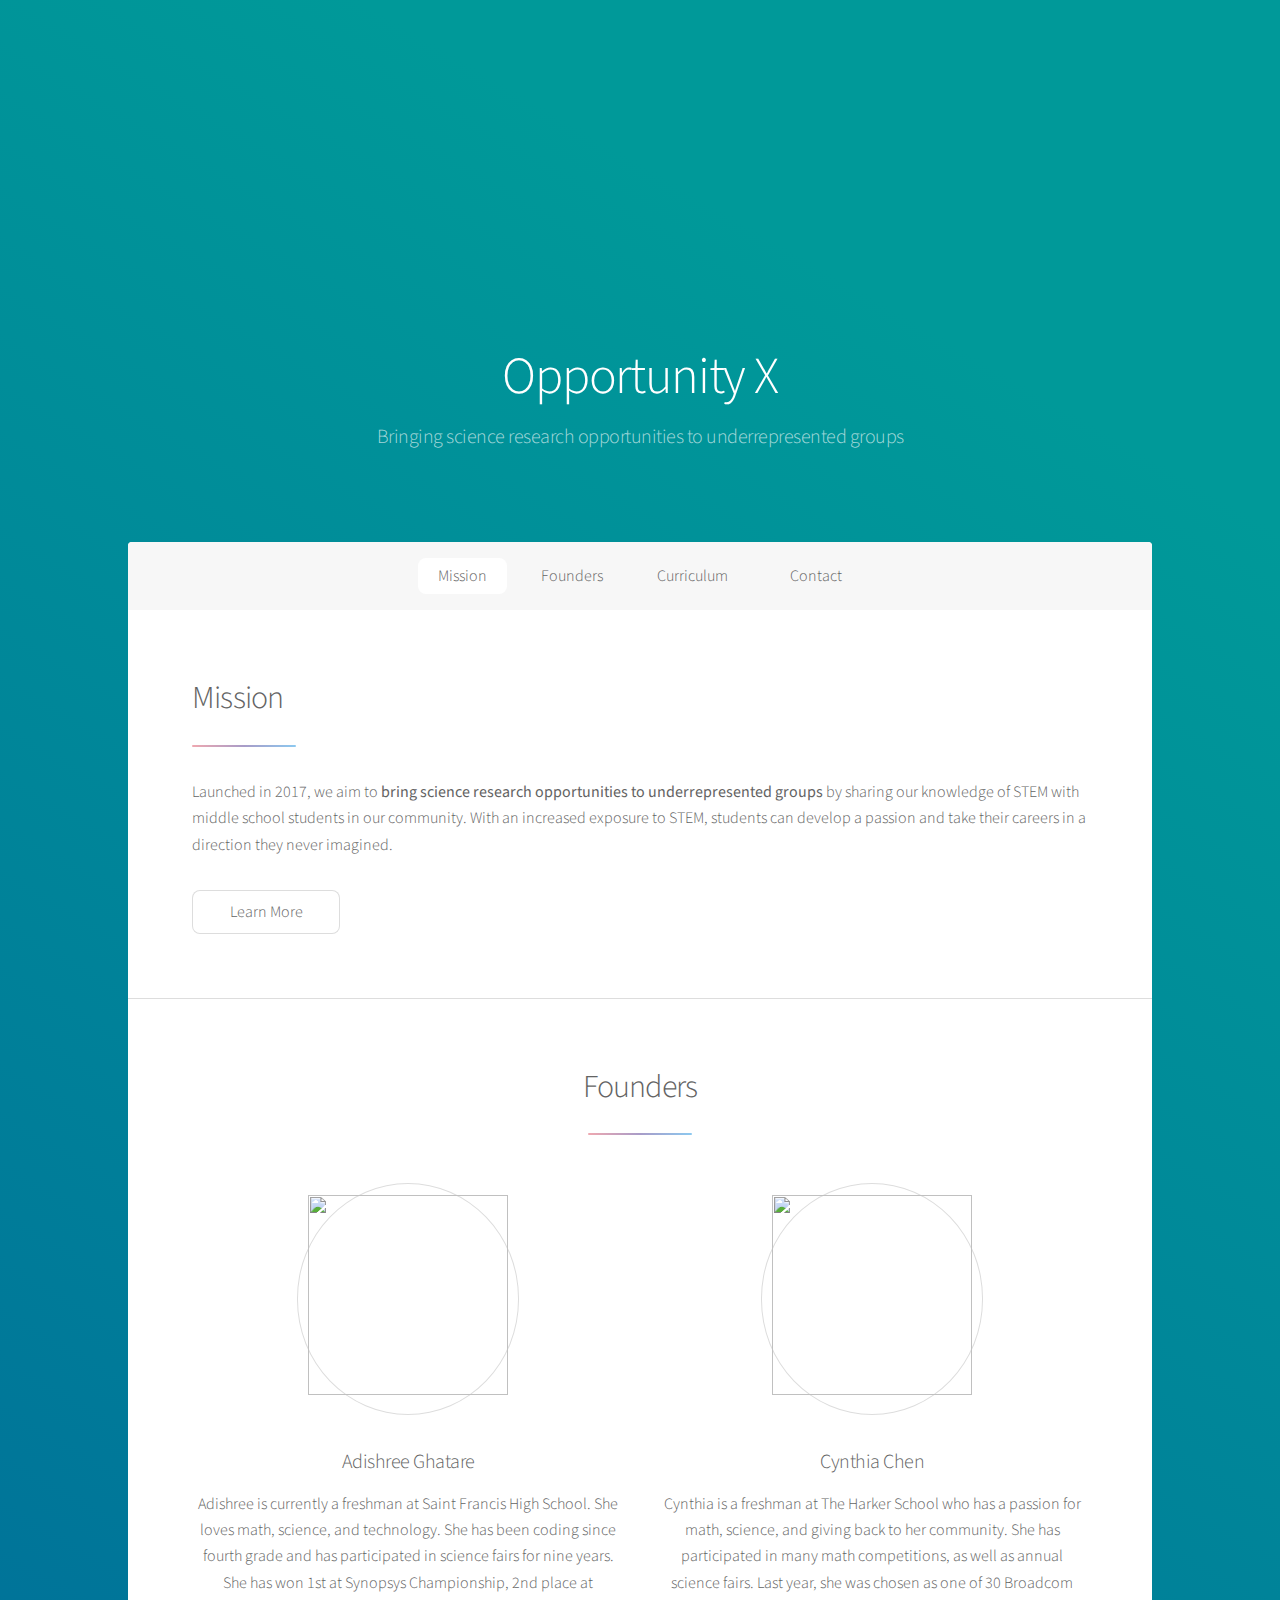
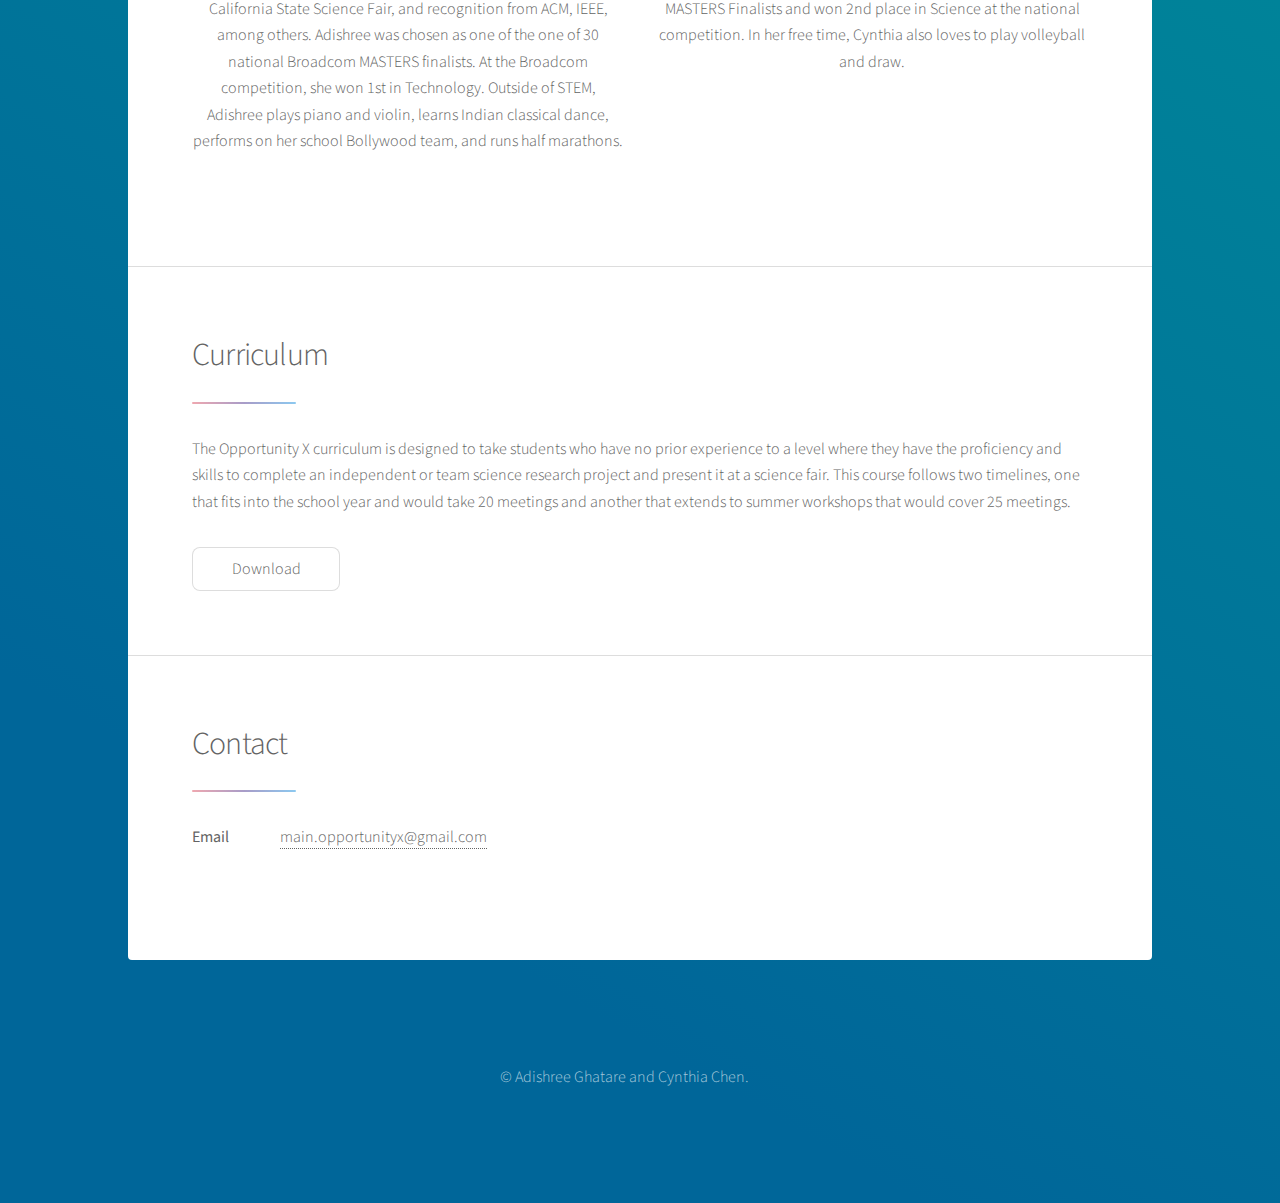
==== commit 9f1dc110: "Changed curriculum pt 2" ====
--- a/index.html
+++ b/index.html
@@ -42,12 +42,13 @@
 										<header class="major">
 											<h2>Mission</h2>
 										</header>
-										<p>Launched in 2017, we share our knowledge of STEM with
-											socioeconomically disadvantaged middle school girls in
-											our community. With an increased exposure to STEM, students can
+										<p>
+											Launched in 2017, we aim to <b>bring science research
+											opportunities to underrepresented groups</b> by sharing our
+											knowledge of STEM with middle school students in our community.
+											With an increased exposure to STEM, students can
 											develop a passion and take their careers in a direction
-											they never imagined. We aim to <b>bring science research
-											opportunities to underrepresented groups</b>.</p>
+											they never imagined.</p>
 								<!--		<ul class="actions">
 											<li><a href="timeline.html" class="button">Learn More</a></li>
 										</ul> -->
@@ -72,14 +73,17 @@
 												<img src="images/adishree.png" style="width:200px;height:200px;"></img>
 											</span>
 											<h3>Adishree Ghatare</h3>
-											<p>Adishree loves science and technology. She has been coding
+											<p>Adishree is currently a freshman at Saint Francis High School.
+												She loves math, science, and technology. She has been coding
 												since fourth grade and has participated in science fairs
-												for nine years. Previously, she has won 1st at Synopsys
-												Championship three times, 2nd place at California State
-												Science Fair, recognition from ACM, IEEE, among others.
+												for nine years. She has won 1st at Synopsys
+												Championship, 2nd place at California State
+												Science Fair, and recognition from ACM, IEEE, among others.
 												Adishree was chosen as one of the one of 30 national
 												Broadcom MASTERS finalists. At the Broadcom competition,
-												she won 1st in Technology.
+												she won 1st in Technology. Outside of STEM, Adishree plays
+												piano and violin, learns Indian classical dance, performs
+												on her school Bollywood team, and runs half marathons.
 											</p>
 										</div>
 									</li>
@@ -89,13 +93,14 @@
 												<img src="images/cynthia.png" style="width:200px;height:200px;"></img>
 											</span>
 											<h3>Cynthia Chen</h3>
-											<p>Cynthia is an avid science fair participant. Previously,
-												she has won 1st in her category at the Synopsys fair,
-												4th in the state science fair. Cynthia, like Adishree,
-												was chosen as one of 30 national Broadcom MASTERS finalists
-												from more than 80,000 middle school science fair students
-												in 2016. At the national Broadcom MASTERS competition,
-												she won 2nd in Science.
+											<p>
+												Cynthia is a freshman at The Harker School who has a
+												passion for math, science, and giving back to her community.
+												She has participated in many math competitions, as well as
+												annual science fairs. Last year, she was chosen as one of
+												30 Broadcom MASTERS Finalists and won 2nd place in Science
+												at the national competition. In her free time, Cynthia also
+												loves to play volleyball and draw.
 											</p>
 										</div>
 									</li>
@@ -117,7 +122,7 @@
 											school year and would take 20 meetings and another that
 											extends to summer workshops that would cover 25 meetings.</p>
 										<ul class="actions">
-											<li><a href="full-curriculum.pdf" target="_blank" class="button">Download</a></li>
+											<li><a href="curriculum.pdf" target="_blank" class="button">Download</a></li>
 										</ul>
 									</div>
 								</div>
@@ -125,6 +130,28 @@
 
 				<!-- Contact -->
 				<section id="contact" class="main">
+		<!--			<header class="major">
+						<h2>Contact</h2>
+					</header>
+					<form method="post" action="#">
+						<div class="field half first">
+							<label for="name">Name</label>
+							<input type="text" name="name" id="name" />
+						</div>
+						<div class="field half">
+							<label for="email">Email</label>
+							<input type="text" name="email" id="email" />
+						</div>
+						<div class="field">
+							<label for="message">Message</label>
+							<textarea name="message" id="message" rows="4"></textarea>
+						</div>
+						<ul class="actions">
+							<li><input type="submit" value="Send Message" class="special" /></li>
+							<li><input type="reset" value="Reset" /></li>
+						</ul>
+					</form>
+-->
 					<section>
 							<div class="spotlight">
 								<div class="content">
--- a/assets/css/main.css
+++ b/assets/css/main.css
@@ -1,15 +1,15 @@
 @import url(font-awesome.min.css);
 @import "https://fonts.googleapis.com/css?family=Source+Sans+Pro:300,400";
 
-/*
-	Stellar by HTML5 UP
-	html5up.net | @ajlkn
-	Free for personal and commercial use under the CCA 3.0 license (html5up.net/license)
-*/
-
 /* Reset */
 
-	html, body, div, span, applet, object, iframe, h1, h2, h3, h4, h5, h6, p, blockquote, pre, a, abbr, acronym, address, big, cite, code, del, dfn, em, img, ins, kbd, q, s, samp, small, strike, strong, sub, sup, tt, var, b, u, i, center, dl, dt, dd, ol, ul, li, fieldset, form, label, legend, table, caption, tbody, tfoot, thead, tr, th, td, article, aside, canvas, details, embed, figure, figcaption, footer, header, hgroup, menu, nav, output, ruby, section, summary, time, mark, audio, video {
+	html, body, div, span, applet, object, iframe, h1, h2, h3, h4, h5, h6, p,
+	blockquote, pre, a, abbr, acronym, address, big, cite, code, del, dfn, em, img,
+	ins, kbd, q, s, samp, small, strike, strong, sub, sup, tt, var, b, u, i, center,
+	dl, dt, dd, ol, ul, li, fieldset, form, label, legend, table, caption, tbody,
+	tfoot, thead, tr, th, td, article, aside, canvas, details, embed, figure,
+	figcaption, footer, header, hgroup, menu, nav, output, ruby, section, summary,
+	time, mark, audio, video {
 		margin: 0;
 		padding: 0;
 		border: 0;
@@ -1623,11 +1623,11 @@
 	}
 
 	body {
-		background-color: #935d8c;
-		background-image: url("images/overlay.png"), -moz-linear-gradient(45deg, #e37682 15%, #5f4d93 85%);
-		background-image: url("images/overlay.png"), -webkit-linear-gradient(45deg, #e37682 15%, #5f4d93 85%);
-		background-image: url("images/overlay.png"), -ms-linear-gradient(45deg, #e37682 15%, #5f4d93 85%);
-		background-image: url("images/overlay.png"), linear-gradient(45deg, #e37682 15%, #5f4d93 85%);
+		background-color: #009999;
+		background-image: url("images/overlay.png"), -moz-linear-gradient(30deg, #006699 15%, #009999 85%);
+		background-image: url("images/overlay.png"), -webkit-linear-gradient(30deg, #006699 15%, #009999 85%);
+		background-image: url("images/overlay.png"), -ms-linear-gradient(30deg, #006699 15%, #009999 85%);
+		background-image: url("images/overlay.png"), linear-gradient(30deg, #006699 15%, #009999 85%);
 	}
 
 		body.is-loading *, body.is-loading *:before, body.is-loading *:after {
@@ -1644,7 +1644,7 @@
 /* Type */
 
 	body {
-		background-color: #935d8c;
+		background-color: #009999;
 		color: rgba(255, 255, 255, 0.65);
 	}
 
@@ -1697,7 +1697,7 @@
 		font-weight: 400;
 	}
 
-	em, i {
+	i {
 		font-style: italic;
 	}
 
@@ -2049,8 +2049,59 @@
 
 /* Form */
 
-	form {
-		margin: 0 0 2em 0;
+form {
+	margin: 0 0 2.5rem 0;
+}
+
+	form .field {
+		margin: 0 0 1.5rem 0;
+	}
+
+		form .field.half {
+			width: 50%;
+			float: left;
+			padding: 0 0 0 0.75rem;
+		}
+
+			form .field.half.first {
+				padding: 0 0.75rem 0 0;
+			}
+
+	form > .actions {
+		margin: 1.875rem 0 0 0 !important;
+	}
+
+	@media screen and (max-width: 736px) {
+
+		form .field {
+			margin: 0 0 1.125rem 0;
+		}
+
+			form .field.half {
+				padding: 0 0 0 0.5625rem;
+			}
+
+				form .field.half.first {
+					padding: 0 0.5625rem 0 0;
+				}
+
+		form > .actions {
+			margin: 1.5rem 0 0 0 !important;
+		}
+
+	}
+
+	@media screen and (max-width: 480px) {
+
+		form .field.half {
+			width: 100%;
+			float: none;
+			padding: 0;
+		}
+
+			form .field.half.first {
+				padding: 0;
+			}
 	}
 
 	label {
@@ -2255,7 +2306,7 @@
 	input[type="radio"]:checked + label:before {
 		background-color: #ffffff;
 		border-color: #ffffff;
-		color: #935d8c;
+		color: #009999;
 	}
 
 	input[type="checkbox"]:focus + label:before,
@@ -3140,10 +3191,35 @@
 				-ms-transition-delay: 0s;
 				transition-delay: 0s;
 				display: block;
-				margin: 0 0 1.5em 0;
+				margin: auto;
+				margin-bottom: -50px;
+				width: 300px;
+				height: 300px;
 			}
 
 				#header.alt .logo img {
+					display: block;
+					margin: 0 auto;
+					max-width: 75%;
+				}
+
+			#header.alt .logo-small {
+				-moz-transition: opacity 1.25s ease, -moz-transform 0.5s ease;
+				-webkit-transition: opacity 1.25s ease, -webkit-transform 0.5s ease;
+				-ms-transition: opacity 1.25s ease, -ms-transform 0.5s ease;
+				transition: opacity 1.25s ease, transform 0.5s ease;
+				-moz-transition-delay: 0s;
+				-webkit-transition-delay: 0s;
+				-ms-transition-delay: 0s;
+	 			transition-delay: 0s;
+				display: block;
+				margin: auto;
+				margin-bottom: -25px;
+				width: 150px;
+				height: 150px;
+			}
+
+				#header.alt .logo-small img {
 					display: block;
 					margin: 0 auto;
 					max-width: 75%;
@@ -3803,3 +3879,404 @@
 			}
 
 		}
+
+
+		*, *::after, *::before {
+		  box-sizing: border-box;
+		}
+
+		.cd-horizontal-timeline {
+		  opacity: 0;
+		  margin: 2em auto;
+		  -webkit-transition: opacity 0.2s;
+		  -moz-transition: opacity 0.2s;
+		  transition: opacity 0.2s;
+		}
+		.cd-horizontal-timeline::before {
+		  /* never visible - this is used in jQuery to check the current MQ */
+		  content: 'mobile';
+		  display: none;
+		}
+		.cd-horizontal-timeline.loaded {
+		  /* show the timeline after events position has been set (using JavaScript) */
+		  opacity: 1;
+		}
+		.cd-horizontal-timeline .timeline {
+		  position: relative;
+		  height: 100px;
+		  width: 90%;
+		  max-width: 800px;
+		  margin: 0 auto;
+		}
+		.cd-horizontal-timeline .events-wrapper {
+		  position: relative;
+		  height: 100%;
+		  margin: 0 40px;
+		  overflow: hidden;
+		}
+		.cd-horizontal-timeline .events-wrapper::after, .cd-horizontal-timeline .events-wrapper::before {
+		  /* these are used to create a shadow effect at the sides of the timeline */
+		  content: '';
+		  position: absolute;
+		  z-index: 2;
+		  top: 0;
+		  height: 100%;
+		  width: 20px;
+		}
+		.cd-horizontal-timeline .events-wrapper::before {
+		  left: 0;
+		/*  background-image: -webkit-linear-gradient( left , #f8f8f8, rgba(248, 248, 248, 0));
+		  background-image: linear-gradient(to right, #f8f8f8, rgba(248, 248, 248, 0)); */
+		}
+		.cd-horizontal-timeline .events-wrapper::after {
+		  right: 0;
+		 /* background-image: -webkit-linear-gradient( right , #f8f8f8, rgba(248, 248, 248, 0));
+		  background-image: linear-gradient(to left, #f8f8f8, rgba(248, 248, 248, 0)); */
+		}
+		.cd-horizontal-timeline .events {
+		  /* this is the grey line/timeline */
+		  position: absolute;
+		  z-index: 1;
+		  left: 0;
+		  top: 49px;
+		  height: 2px;
+		  /* width will be set using JavaScript */
+		  background: #dfdfdf;
+		  -webkit-transition: -webkit-transform 0.4s;
+		  -moz-transition: -moz-transform 0.4s;
+		  transition: transform 0.4s;
+		}
+		.cd-horizontal-timeline .filling-line {
+		  /* this is used to create the green line filling the timeline */
+		  position: absolute;
+		  z-index: 1;
+		  left: 0;
+		  top: 0;
+		  height: 100%;
+		  width: 100%;
+		  background-color: #009999;
+		  -webkit-transform: scaleX(0);
+		  -moz-transform: scaleX(0);
+		  -ms-transform: scaleX(0);
+		  -o-transform: scaleX(0);
+		  transform: scaleX(0);
+		  -webkit-transform-origin: left center;
+		  -moz-transform-origin: left center;
+		  -ms-transform-origin: left center;
+		  -o-transform-origin: left center;
+		  transform-origin: left center;
+		  -webkit-transition: -webkit-transform 0.3s;
+		  -moz-transition: -moz-transform 0.3s;
+		  transition: transform 0.3s;
+		}
+		.cd-horizontal-timeline .events a {
+		  position: absolute;
+		  bottom: 0;
+		  z-index: 2;
+		  text-align: center;
+		  font-size: 1.1rem;
+		  padding-bottom: 15px;
+		  color: #009999;
+		  /* fix bug on Safari - text flickering while timeline translates */
+		  -webkit-transform: translateZ(0);
+		  -moz-transform: translateZ(0);
+		  -ms-transform: translateZ(0);
+		  -o-transform: translateZ(0);
+		  transform: translateZ(0);
+		}
+		.cd-horizontal-timeline .events a::after {
+		  /* this is used to create the event spot */
+		  content: '';
+		  position: absolute;
+		  left: 50%;
+		  right: auto;
+		  -webkit-transform: translateX(-50%);
+		  -moz-transform: translateX(-50%);
+		  -ms-transform: translateX(-50%);
+		  -o-transform: translateX(-50%);
+		  transform: translateX(-50%);
+		  bottom: -5px;
+		  height: 12px;
+		  width: 12px;
+		  border-radius: 50%;
+		  border: 2px solid #dfdfdf;
+		  background-color: #f8f8f8;
+		  -webkit-transition: background-color 0.3s, border-color 0.3s;
+		  -moz-transition: background-color 0.3s, border-color 0.3s;
+		  transition: background-color 0.3s, border-color 0.3s;
+		}
+		.no-touch .cd-horizontal-timeline .events a:hover::after {
+		  background-color: #009999;
+		  border-color: #009999;
+		}
+		.cd-horizontal-timeline .events a.selected {
+		  pointer-events: none;
+		}
+		.cd-horizontal-timeline .events a.selected::after {
+		  background-color: #009999;
+		  border-color: #009999;
+		}
+		.cd-horizontal-timeline .events a.older-event::after {
+		  border-color: #009999;
+		}
+		@media only screen and (min-width: 1100px) {
+		  .cd-horizontal-timeline {
+		    margin: 6em auto;
+		  }
+		  .cd-horizontal-timeline::before {
+		    /* never visible - this is used in jQuery to check the current MQ */
+		    content: 'desktop';
+		  }
+		}
+
+		.cd-timeline-navigation a {
+		  /* these are the left/right arrows to navigate the timeline */
+		  position: absolute;
+		  z-index: 1;
+		  top: 50%;
+		  bottom: auto;
+		  -webkit-transform: translateY(-50%);
+		  -moz-transform: translateY(-50%);
+		  -ms-transform: translateY(-50%);
+		  -o-transform: translateY(-50%);
+		  transform: translateY(-50%);
+		  height: 34px;
+		  width: 34px;
+		  border-radius: 50%;
+		  border: 2px solid #dfdfdf;
+		  /* replace text with an icon */
+		  overflow: hidden;
+		  color: #dfdfdf;
+		  text-indent: 100%;
+		  white-space: nowrap;
+		  -webkit-transition: border-color 0.3s;
+		  -moz-transition: border-color 0.3s;
+		  transition: border-color 0.3s;
+		}
+		.cd-timeline-navigation a::after {
+		  /* arrow icon */
+		  content: '';
+		  position: absolute;
+		  height: 16px;
+		  width: 16px;
+		  left: 50%;
+		  top: 50%;
+		  bottom: auto;
+		  right: auto;
+		  -webkit-transform: translateX(-50%) translateY(-50%);
+		  -moz-transform: translateX(-50%) translateY(-50%);
+		  -ms-transform: translateX(-50%) translateY(-50%);
+		  -o-transform: translateX(-50%) translateY(-50%);
+		  transform: translateX(-50%) translateY(-50%);
+		  background-image: url("images/cd-arrow.svg");
+		}
+		.cd-timeline-navigation a.prev {
+		  left: 0;
+		  -webkit-transform: translateY(-50%) rotate(180deg);
+		  -moz-transform: translateY(-50%) rotate(180deg);
+		  -ms-transform: translateY(-50%) rotate(180deg);
+		  -o-transform: translateY(-50%) rotate(180deg);
+		  transform: translateY(-50%) rotate(180deg);
+		}
+		.cd-timeline-navigation a.next {
+		  right: 0;
+		}
+		.no-touch .cd-timeline-navigation a:hover {
+		  border-color: #009999;
+		}
+		.cd-timeline-navigation a.inactive {
+		  cursor: not-allowed;
+		}
+		.cd-timeline-navigation a.inactive::after {
+		  background-position: 0 -16px;
+		}
+		.no-touch .cd-timeline-navigation a.inactive:hover {
+		  border-color: #dfdfdf;
+		}
+
+		.cd-horizontal-timeline .events-content {
+		  position: relative;
+		  width: 100%;
+		  margin: 2em 0;
+		  overflow: hidden;
+		  -webkit-transition: height 0.4s;
+		  -moz-transition: height 0.4s;
+		  transition: height 0.4s;
+		}
+		.cd-horizontal-timeline .events-content li {
+		  position: absolute;
+		  z-index: 1;
+		  width: 100%;
+		  left: 0;
+		  top: 0;
+		  -webkit-transform: translateX(-100%);
+		  -moz-transform: translateX(-100%);
+		  -ms-transform: translateX(-100%);
+		  -o-transform: translateX(-100%);
+		  transform: translateX(-100%);
+		  padding: 0 5%;
+		  opacity: 1;
+		  -webkit-animation-duration: 0.4s;
+		  -moz-animation-duration: 0.4s;
+		  animation-duration: 0.4s;
+		  -webkit-animation-timing-function: ease-in-out;
+		  -moz-animation-timing-function: ease-in-out;
+		  animation-timing-function: ease-in-out;
+		}
+		.cd-horizontal-timeline .events-content li.selected {
+		  /* visible event content */
+		  position: relative;
+		  z-index: 2;
+		  opacity: 1;
+		  -webkit-transform: translateX(0);
+		  -moz-transform: translateX(0);
+		  -ms-transform: translateX(0);
+		  -o-transform: translateX(0);
+		  transform: translateX(0);
+		}
+		.cd-horizontal-timeline .events-content li.enter-right, .cd-horizontal-timeline .events-content li.leave-right {
+		  -webkit-animation-name: cd-enter-right;
+		  -moz-animation-name: cd-enter-right;
+		  animation-name: cd-enter-right;
+		}
+		.cd-horizontal-timeline .events-content li.enter-left, .cd-horizontal-timeline .events-content li.leave-left {
+		  -webkit-animation-name: cd-enter-left;
+		  -moz-animation-name: cd-enter-left;
+		  animation-name: cd-enter-left;
+		}
+		.cd-horizontal-timeline .events-content li.leave-right, .cd-horizontal-timeline .events-content li.leave-left {
+		  -webkit-animation-direction: reverse;
+		  -moz-animation-direction: reverse;
+		  animation-direction: reverse;
+		}
+		.cd-horizontal-timeline .events-content li > * {
+		  max-width: 800px;
+		  margin: 0 auto;
+		}
+		.cd-horizontal-timeline .events-content em::before {
+		  content: '- ';
+		}
+		.cd-horizontal-timeline .events-content p {
+		  font-size: 1rem;
+		}
+		.cd-horizontal-timeline .events-content em, .cd-horizontal-timeline .events-content p {
+		}
+		@media only screen and (min-width: 768px) {
+		 .cd-horizontal-timeline .events-content h2 {
+				font-weight: 300;
+				line-height: 1.5;
+				margin: 0 0 0.7em 0;
+				letter-spacing: -0.025em;
+				font-size: 1.5em;
+		  }
+		  .cd-horizontal-timeline .events-content h3 {
+				font-weight: 300;
+				margin: 0 0 0.7em 0;
+				font-size: 1.2rem;
+		  }
+		/*  .cd-horizontal-timeline .events-content p {
+				font-weight: 300;
+				line-height: 1.65;
+				margin: 0 0 0.7em 0;
+				letter-spacing: -0.025em;
+		  } */
+		}
+
+		@-webkit-keyframes cd-enter-right {
+		  0% {
+		    opacity: 0;
+		    -webkit-transform: translateX(100%);
+		  }
+		  100% {
+		    opacity: 1;
+		    -webkit-transform: translateX(0%);
+		  }
+		}
+		@-moz-keyframes cd-enter-right {
+		  0% {
+		    opacity: 0;
+		    -moz-transform: translateX(100%);
+		  }
+		  100% {
+		    opacity: 1;
+		    -moz-transform: translateX(0%);
+		  }
+		}
+		@keyframes cd-enter-right {
+		  0% {
+		    opacity: 0;
+		    -webkit-transform: translateX(100%);
+		    -moz-transform: translateX(100%);
+		    -ms-transform: translateX(100%);
+		    -o-transform: translateX(100%);
+		    transform: translateX(100%);
+		  }
+		  100% {
+		    opacity: 1;
+		    -webkit-transform: translateX(0%);
+		    -moz-transform: translateX(0%);
+		    -ms-transform: translateX(0%);
+		    -o-transform: translateX(0%);
+		    transform: translateX(0%);
+		  }
+		}
+		@-webkit-keyframes cd-enter-left {
+		  0% {
+		    opacity: 0;
+		    -webkit-transform: translateX(-100%);
+		  }
+		  100% {
+		    opacity: 1;
+		    -webkit-transform: translateX(0%);
+		  }
+		}
+		@-moz-keyframes cd-enter-left {
+		  0% {
+		    opacity: 0;
+		    -moz-transform: translateX(-100%);
+		  }
+		  100% {
+		    opacity: 1;
+		    -moz-transform: translateX(0%);
+		  }
+		}
+		@keyframes cd-enter-left {
+		  0% {
+		    opacity: 0;
+		    -webkit-transform: translateX(-100%);
+		    -moz-transform: translateX(-100%);
+		    -ms-transform: translateX(-100%);
+		    -o-transform: translateX(-100%);
+		    transform: translateX(-100%);
+		  }
+		  100% {
+		    opacity: 1;
+		    -webkit-transform: translateX(0%);
+		    -moz-transform: translateX(0%);
+		    -ms-transform: translateX(0%);
+		    -o-transform: translateX(0%);
+		    transform: translateX(0%);
+		  }
+		}
+
+		/* HTML5 display-role reset for older browsers */
+		article, aside, details, figcaption, figure,
+		footer, header, hgroup, menu, nav, section, main {
+			display: block;
+		}
+
+		ol, ul {
+			list-style: none;
+		}
+		blockquote, q {
+			quotes: none;
+		}
+		blockquote:before, blockquote:after,
+		q:before, q:after {
+			content: '';
+			content: none;
+		}
+		table {
+			border-collapse: collapse;
+			border-spacing: 0;
+		}
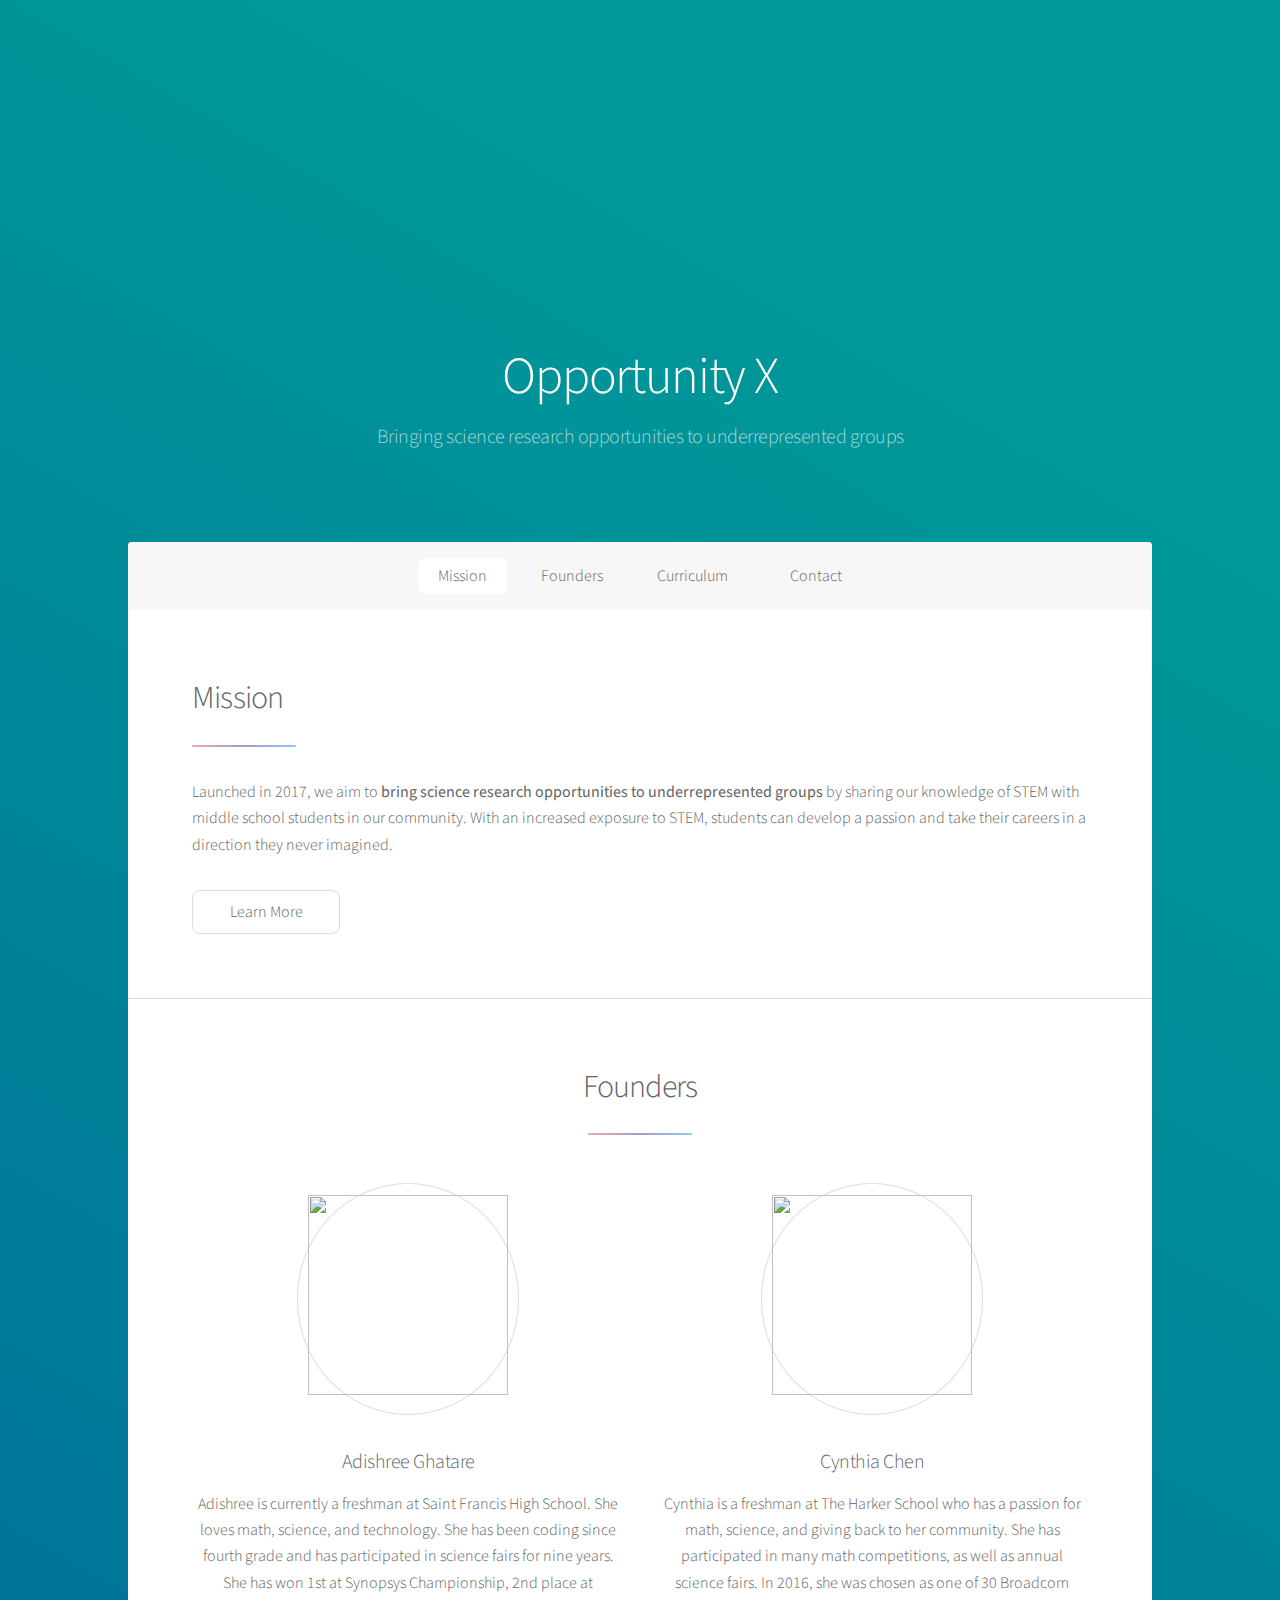
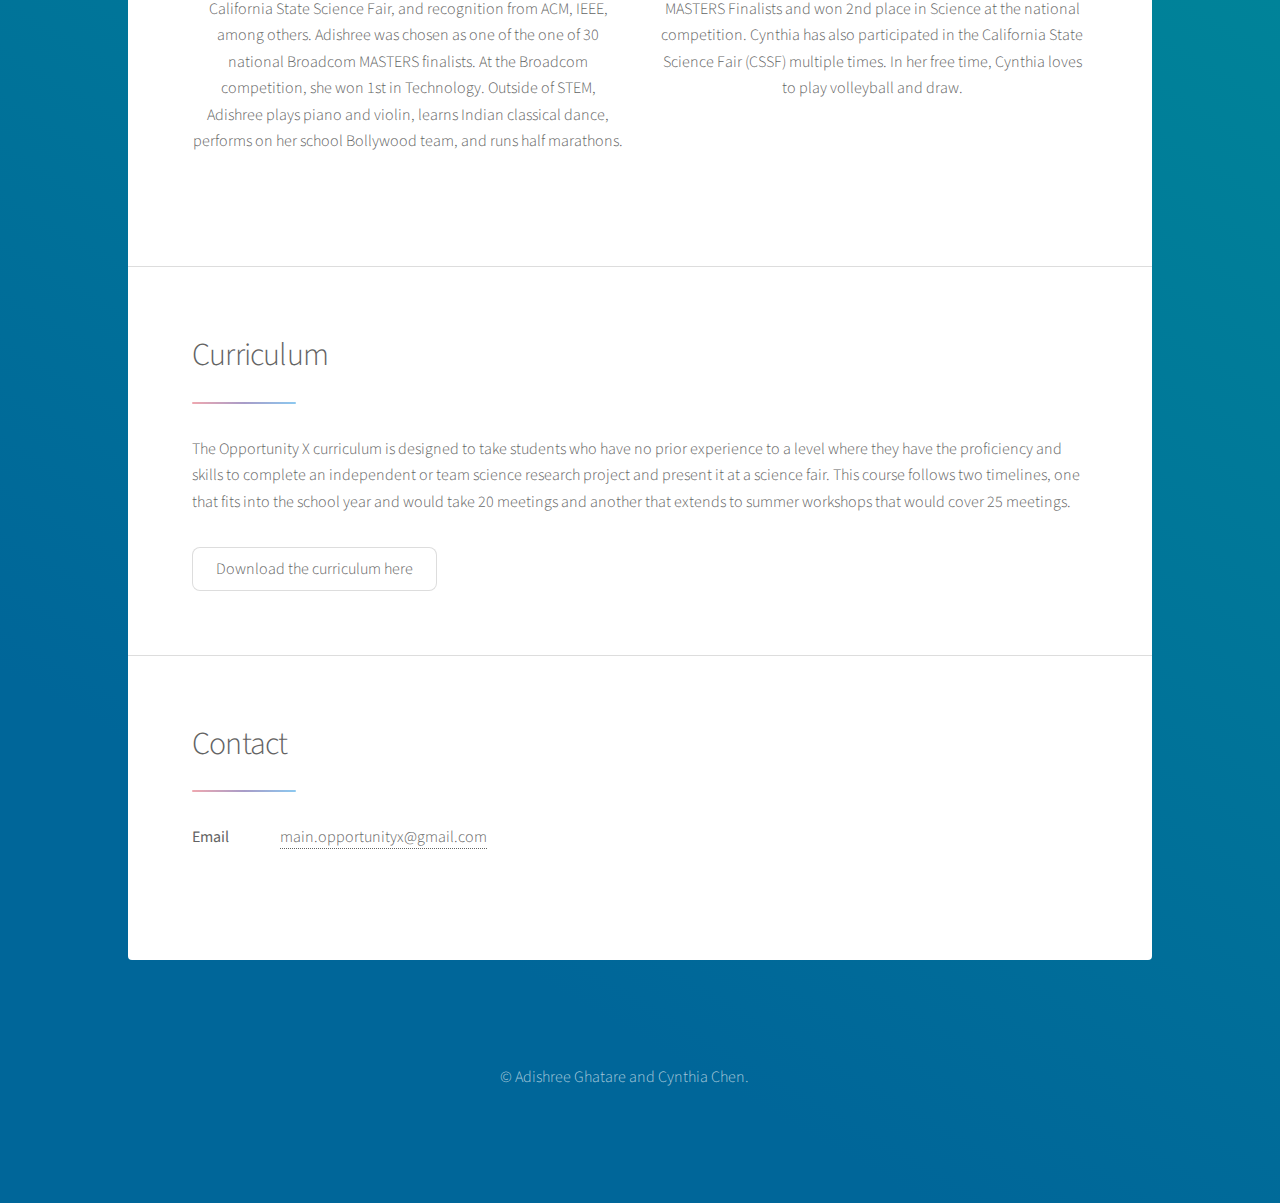
==== commit 92307195: "Changed download button" ====
--- a/index.html
+++ b/index.html
@@ -97,10 +97,11 @@
 												Cynthia is a freshman at The Harker School who has a
 												passion for math, science, and giving back to her community.
 												She has participated in many math competitions, as well as
-												annual science fairs. Last year, she was chosen as one of
+												annual science fairs. In 2016, she was chosen as one of
 												30 Broadcom MASTERS Finalists and won 2nd place in Science
-												at the national competition. In her free time, Cynthia also
-												loves to play volleyball and draw.
+												at the national competition. Cynthia has also participated in the
+												California State Science Fair (CSSF) multiple times. 
+												In her free time, Cynthia  loves to play volleyball and draw.
 											</p>
 										</div>
 									</li>
@@ -122,7 +123,7 @@
 											school year and would take 20 meetings and another that
 											extends to summer workshops that would cover 25 meetings.</p>
 										<ul class="actions">
-											<li><a href="curriculum.pdf" target="_blank" class="button">Download</a></li>
+											<li><a href="curriculum.pdf" target="_blank" class="button">Download the curriculum here</a></li>
 										</ul>
 									</div>
 								</div>
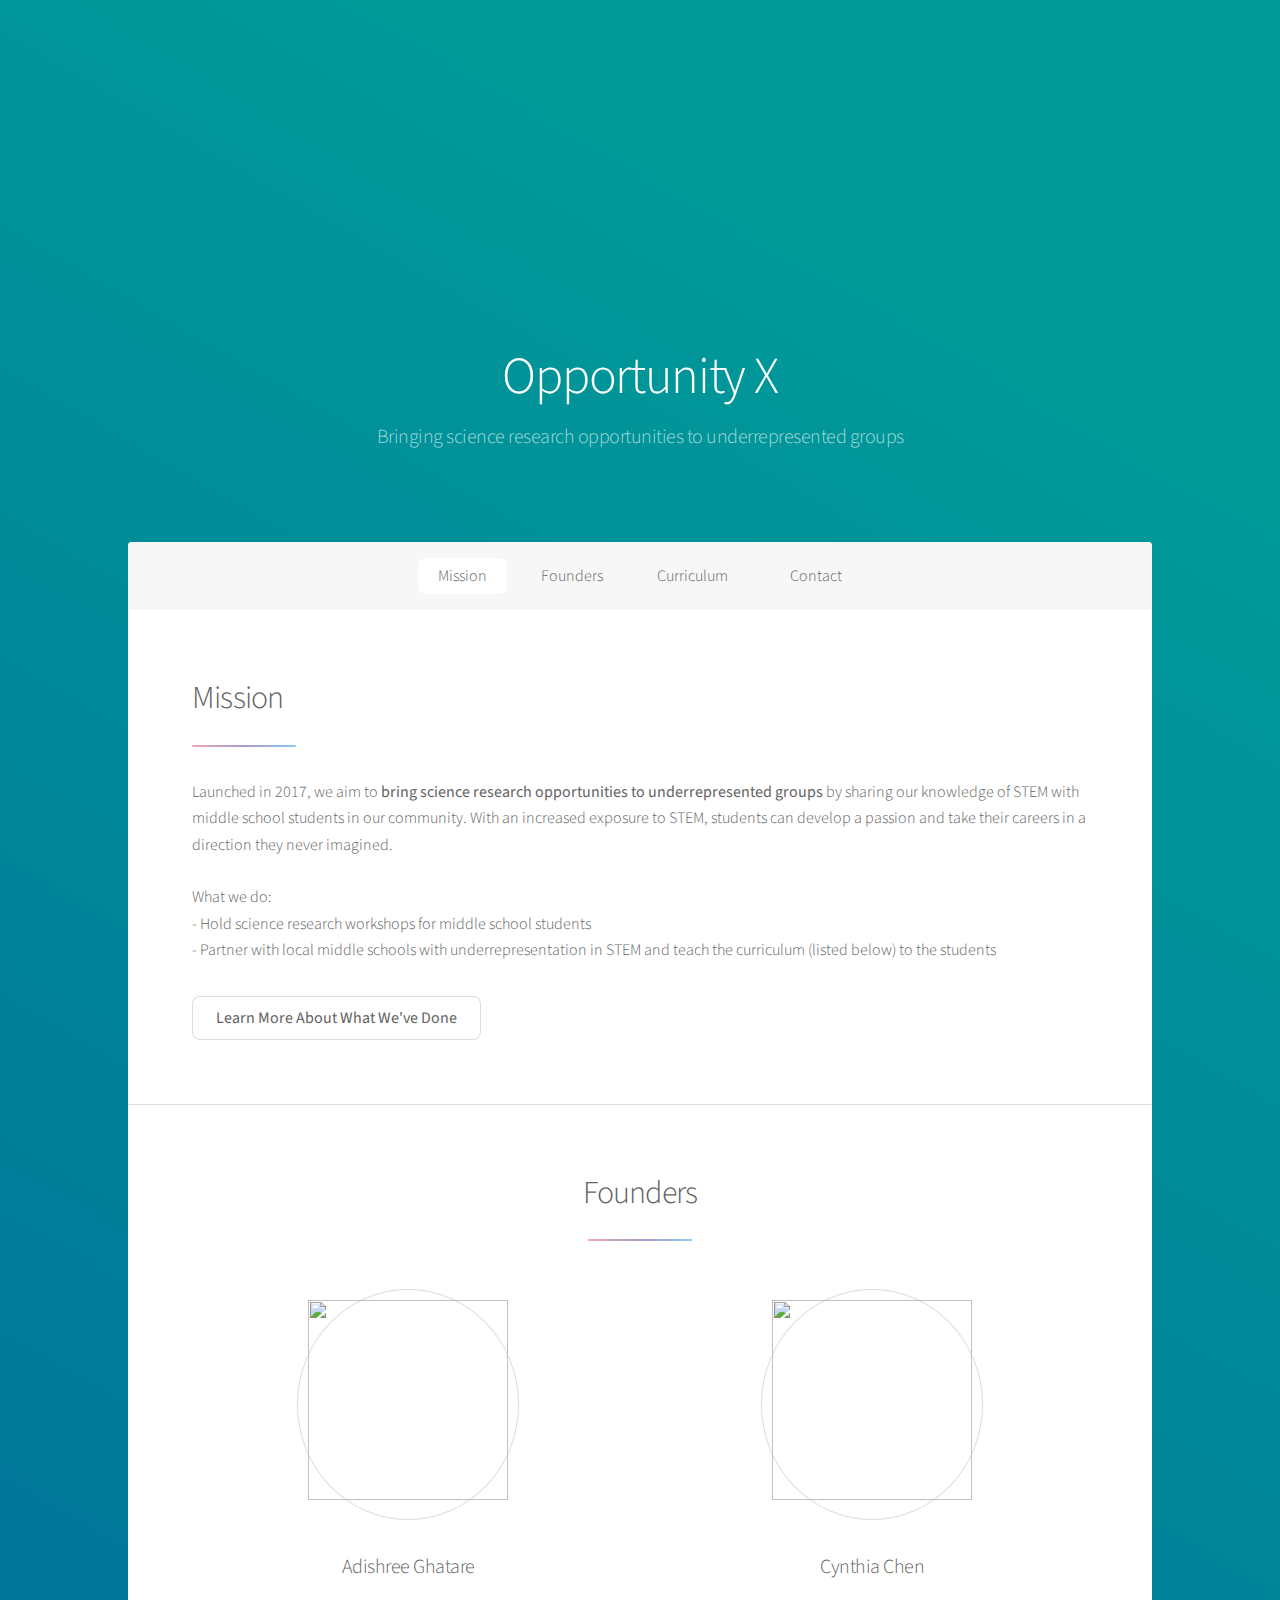
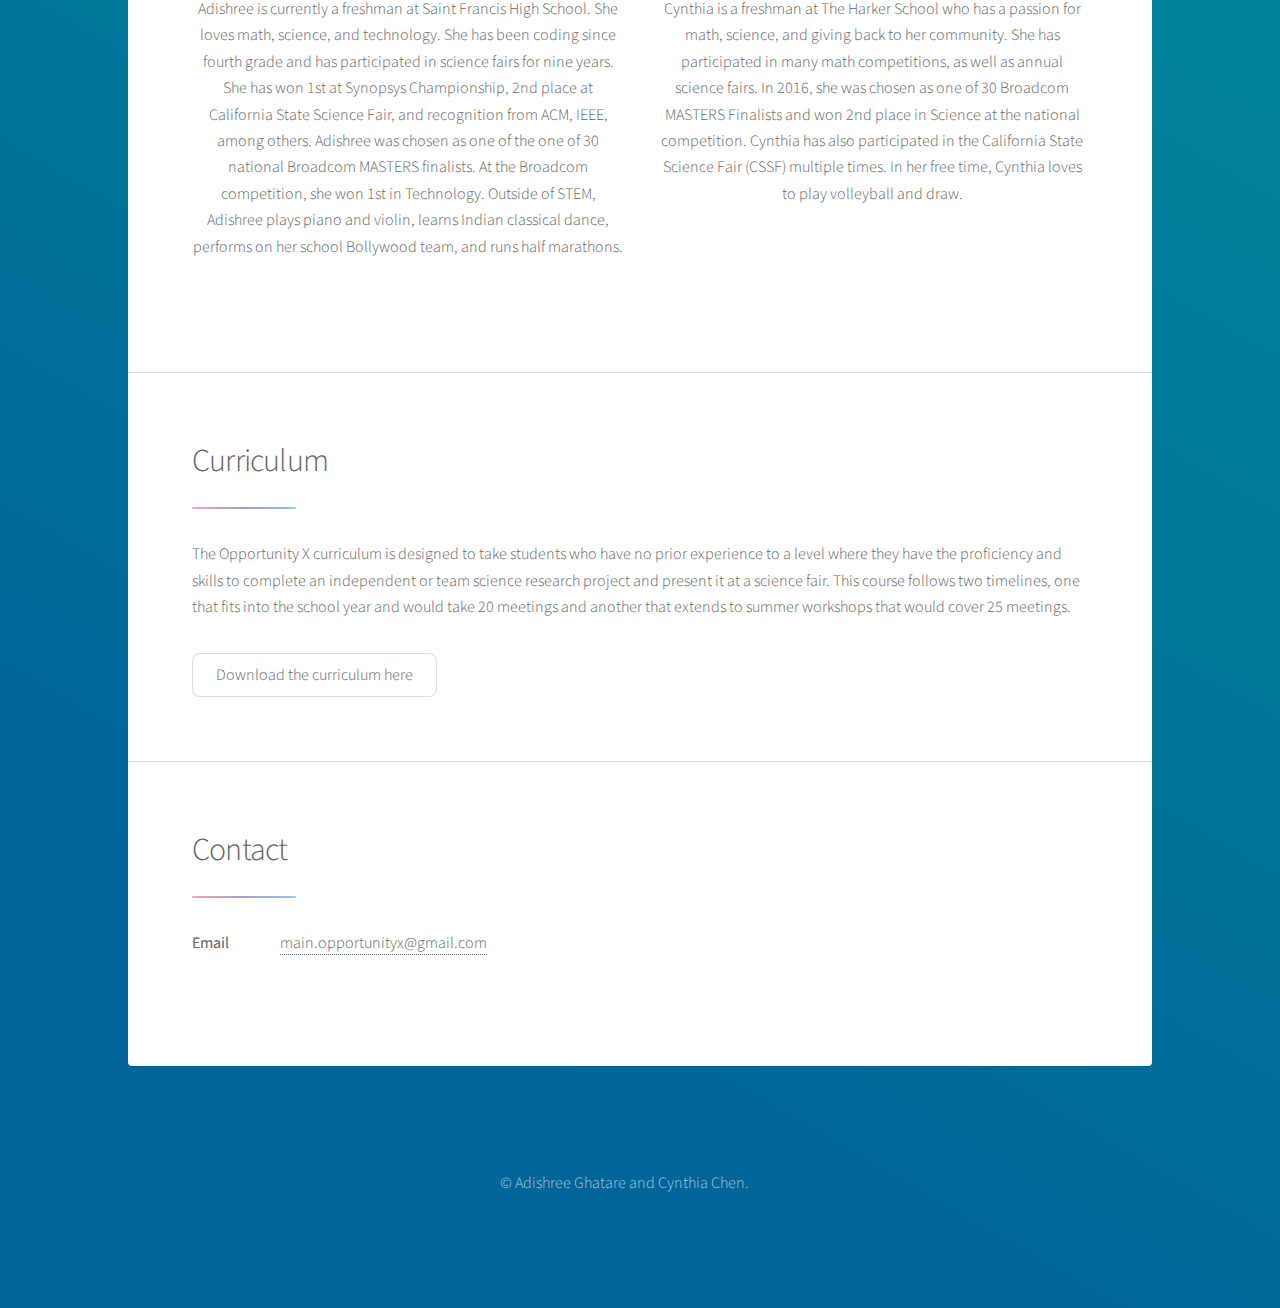
==== commit 04f965cc: "Update index.html" ====
--- a/index.html
+++ b/index.html
@@ -48,7 +48,19 @@
 											knowledge of STEM with middle school students in our community.
 											With an increased exposure to STEM, students can
 											develop a passion and take their careers in a direction
-											they never imagined.</p>
+											they never imagined.
+											<br />
+											<br />
+											What we do:
+											<br />
+											- Hold science research workshops for middle school students
+											<br />
+											- Partner with local middle schools with underrepresentation in
+											STEM and teach the curriculum (listed below) to the students
+										
+										</p>
+										
+								
 								<!--		<ul class="actions">
 											<li><a href="timeline.html" class="button">Learn More</a></li>
 										</ul> -->
@@ -56,7 +68,7 @@
 								<!--	<span class="image"><img src="images/pic01.jpg" alt="" /></span> -->
 								</div>
 								<ul class="actions">
-									<li><a href="timeline.html" class="button">Learn More</a></li>
+									<li><a href="timeline.html" class="button"><b>Learn More About What We've Done</b></a></li>
 								</ul>
 
 							</section>
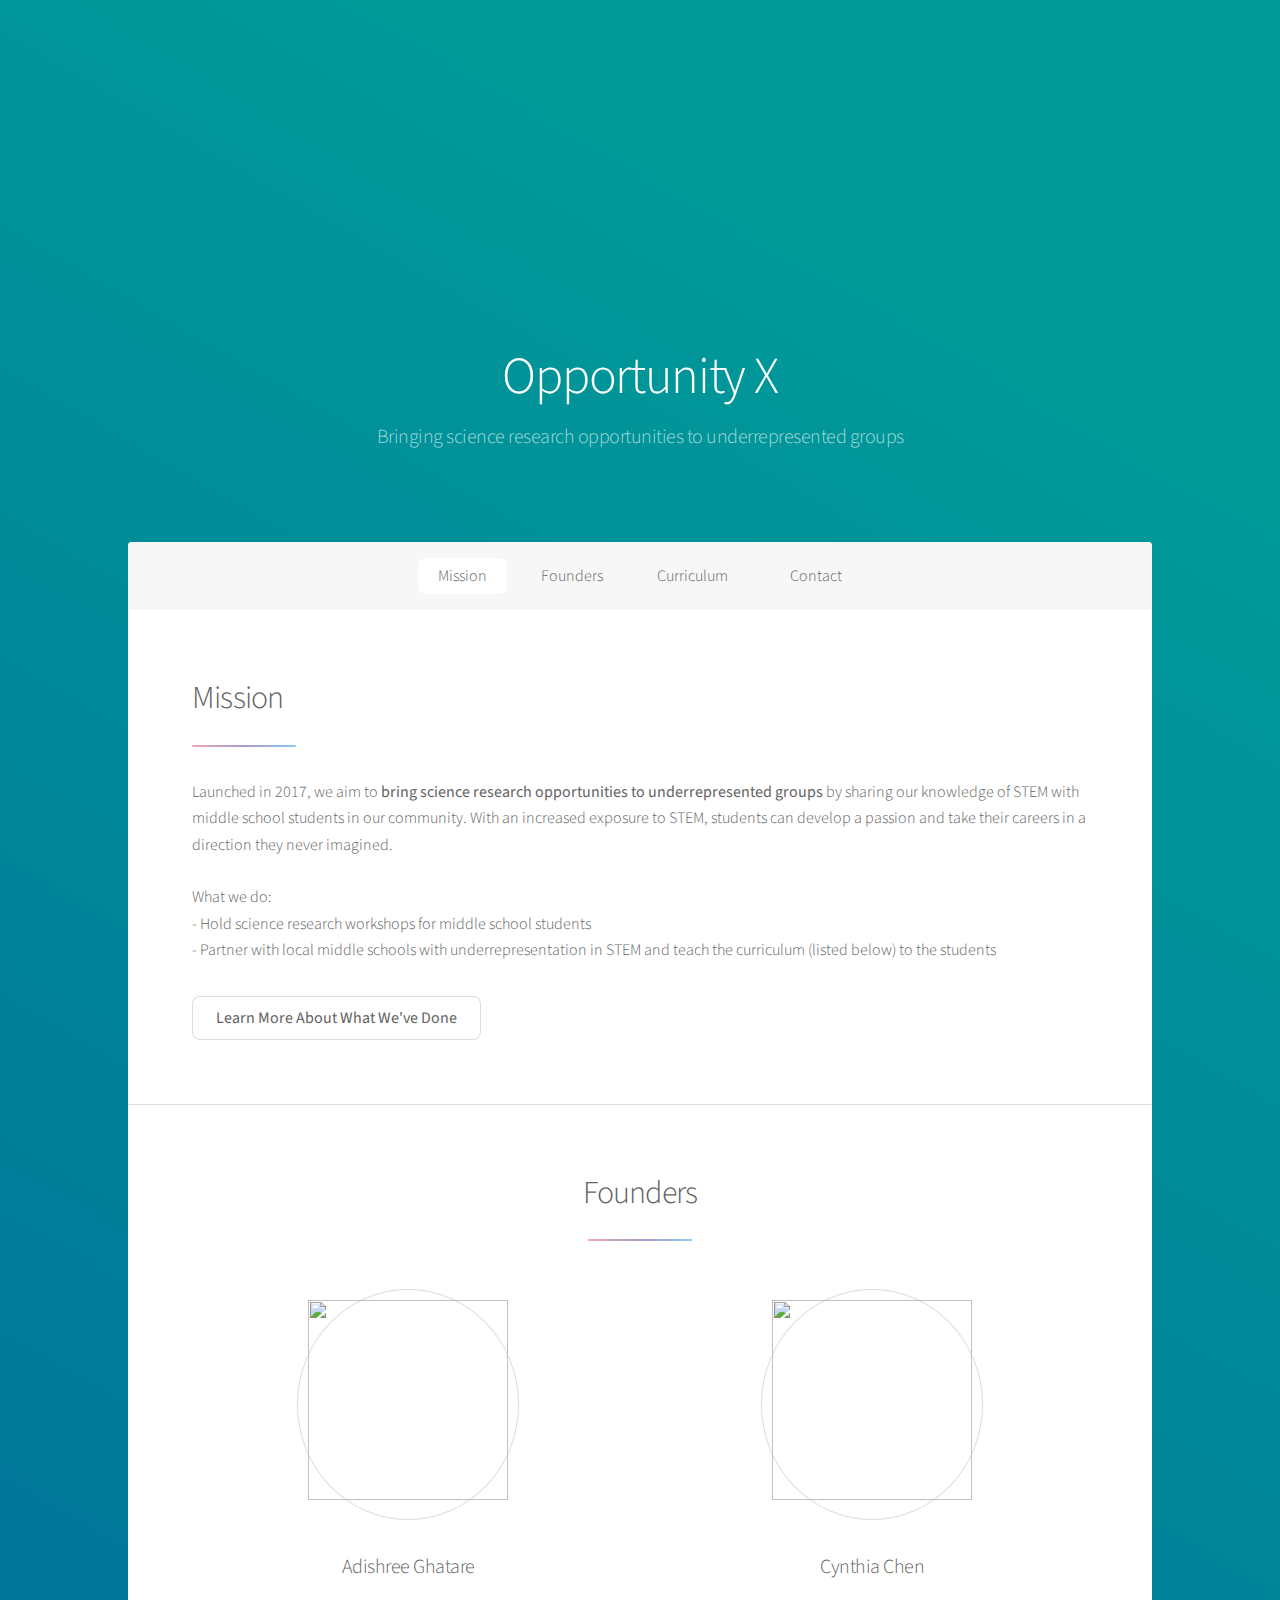
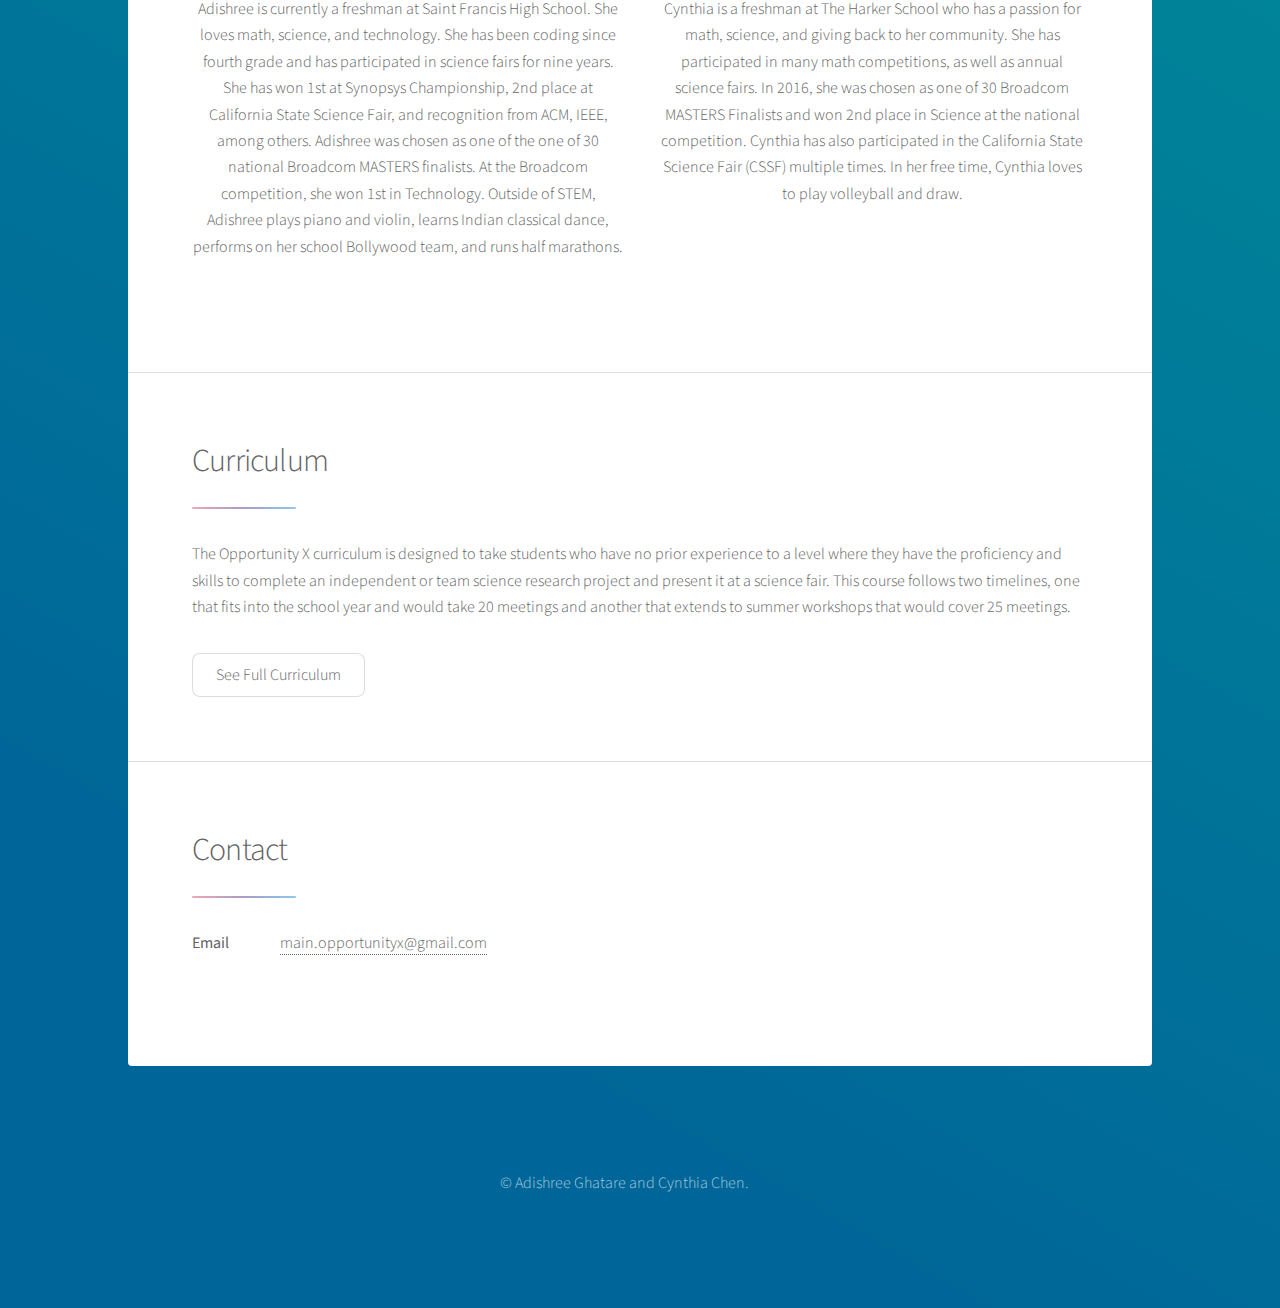
==== commit 95a0d2b7: "Merge pull request #1 from opportunityx/opportunityx-adishree" ====
--- a/index.html
+++ b/index.html
@@ -135,7 +135,7 @@
 											school year and would take 20 meetings and another that
 											extends to summer workshops that would cover 25 meetings.</p>
 										<ul class="actions">
-											<li><a href="curriculum.pdf" target="_blank" class="button">Download the curriculum here</a></li>
+											<li><a href="curriculum.pdf" target="_blank" class="button">See Full Curriculum</a></li>
 										</ul>
 									</div>
 								</div>
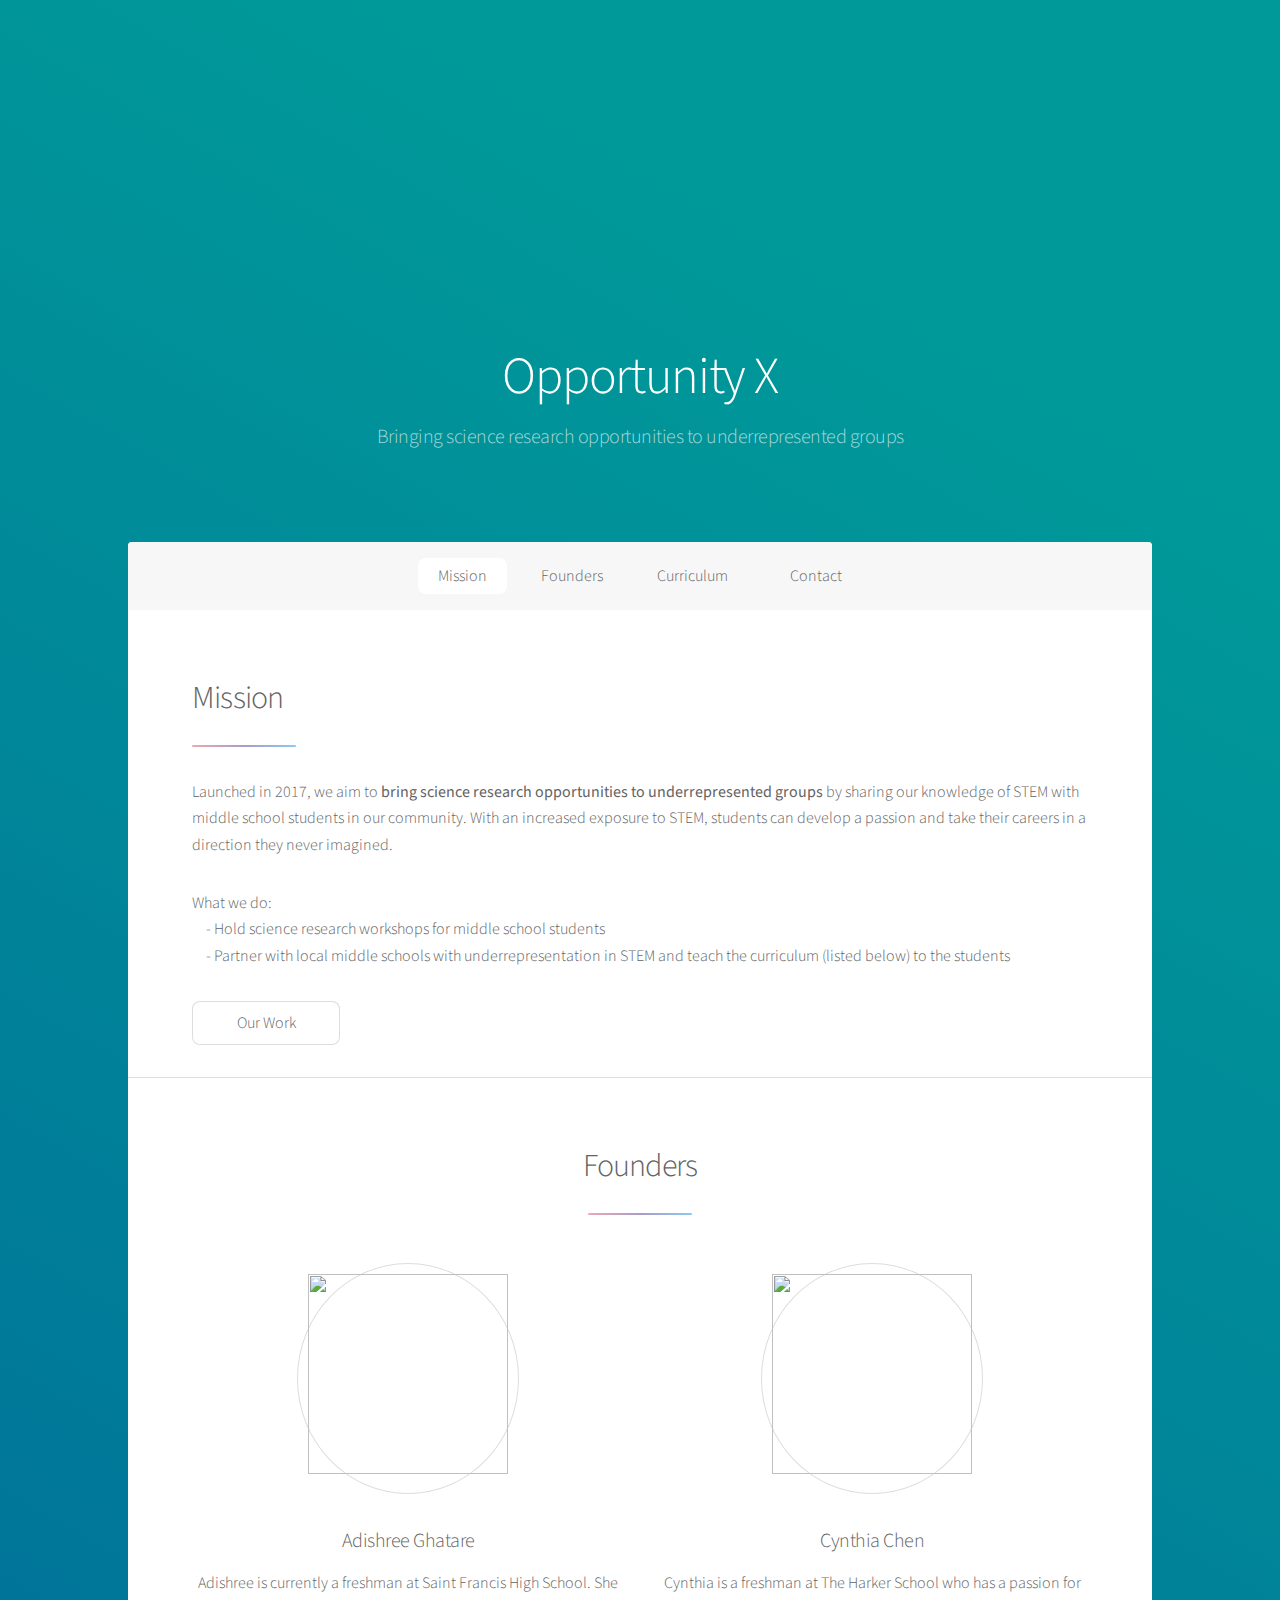
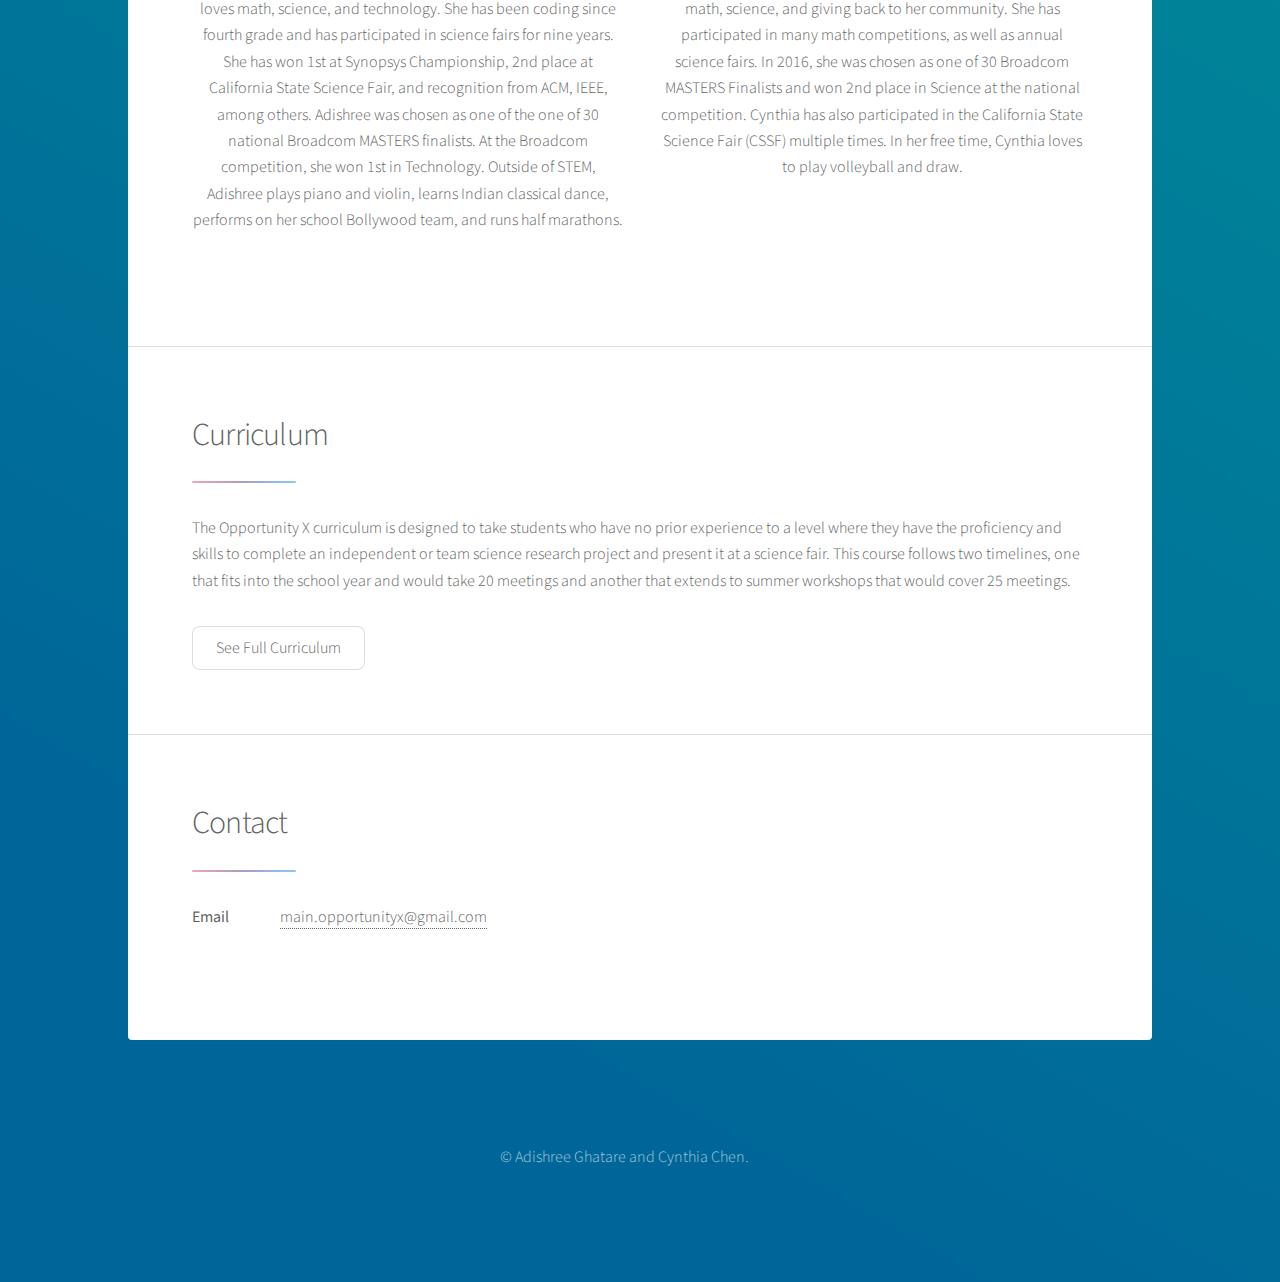
==== commit 6ceaebe5: "Fixed formatting" ====
--- a/index.html
+++ b/index.html
@@ -49,18 +49,17 @@
 											With an increased exposure to STEM, students can
 											develop a passion and take their careers in a direction
 											they never imagined.
-											<br />
-											<br />
+										</p>
+										<p class="list">
 											What we do:
-											<br />
-											- Hold science research workshops for middle school students
-											<br />
-											- Partner with local middle schools with underrepresentation in
-											STEM and teach the curriculum (listed below) to the students
-										
+											<ul class="dashed">
+												<li>Hold science research workshops for middle school students</li>
+												<li>Partner with local middle schools with underrepresentation in
+											STEM and teach the curriculum (listed below) to the students </li>
+										</ul>
 										</p>
-										
-								
+
+
 								<!--		<ul class="actions">
 											<li><a href="timeline.html" class="button">Learn More</a></li>
 										</ul> -->
@@ -68,7 +67,7 @@
 								<!--	<span class="image"><img src="images/pic01.jpg" alt="" /></span> -->
 								</div>
 								<ul class="actions">
-									<li><a href="timeline.html" class="button"><b>Learn More About What We've Done</b></a></li>
+									<li><a href="timeline.html" class="button">Our Work</a></li>
 								</ul>
 
 							</section>
@@ -112,7 +111,7 @@
 												annual science fairs. In 2016, she was chosen as one of
 												30 Broadcom MASTERS Finalists and won 2nd place in Science
 												at the national competition. Cynthia has also participated in the
-												California State Science Fair (CSSF) multiple times. 
+												California State Science Fair (CSSF) multiple times.
 												In her free time, Cynthia  loves to play volleyball and draw.
 											</p>
 										</div>
--- a/assets/css/main.css
+++ b/assets/css/main.css
@@ -1715,6 +1715,9 @@
 			-ms-column-gap: 2em;
 			column-gap: 2em;
 			text-align: justify;
+		}
+		p.list {
+			margin: 0 0 0 0;
 		}
 
 	h1, h2, h3, h4, h5, h6 {
@@ -2523,22 +2526,21 @@
 
 	ol {
 		list-style: decimal;
-		margin: 0 0 2em 0;
-		padding-left: 1.25em;
+		margin: 0 0 .5em 0;
+		padding-left: .3em;
 	}
 
 		ol li {
-			padding-left: 0.25em;
+			padding-left: 0.1em;
 		}
 
 	ul {
 		list-style: disc;
-		margin: 0 0 2em 0;
 		padding-left: 1em;
 	}
 
 		ul li {
-			padding-left: 0.5em;
+			padding-left: 0.2em;
 		}
 
 		ul.alt {
@@ -2555,6 +2557,18 @@
 					border-top: 0;
 					padding-top: 0;
 				}
+
+		ul.dashed {
+		  list-style-type: none;
+		}
+			ul.dashed > li {
+			  text-indent: -5px;
+			}
+
+			ul.dashed > li:before {
+				  content: "-   ";
+				  text-indent: -5px;
+			}
 
 		ul.icons {
 			cursor: default;
@@ -2581,6 +2595,8 @@
 				display: inline-block;
 				padding: 0 1em 0 0;
 				vertical-align: middle;
+				text-align: center;
+				margin: auto;
 			}
 
 				ul.actions li:last-child {
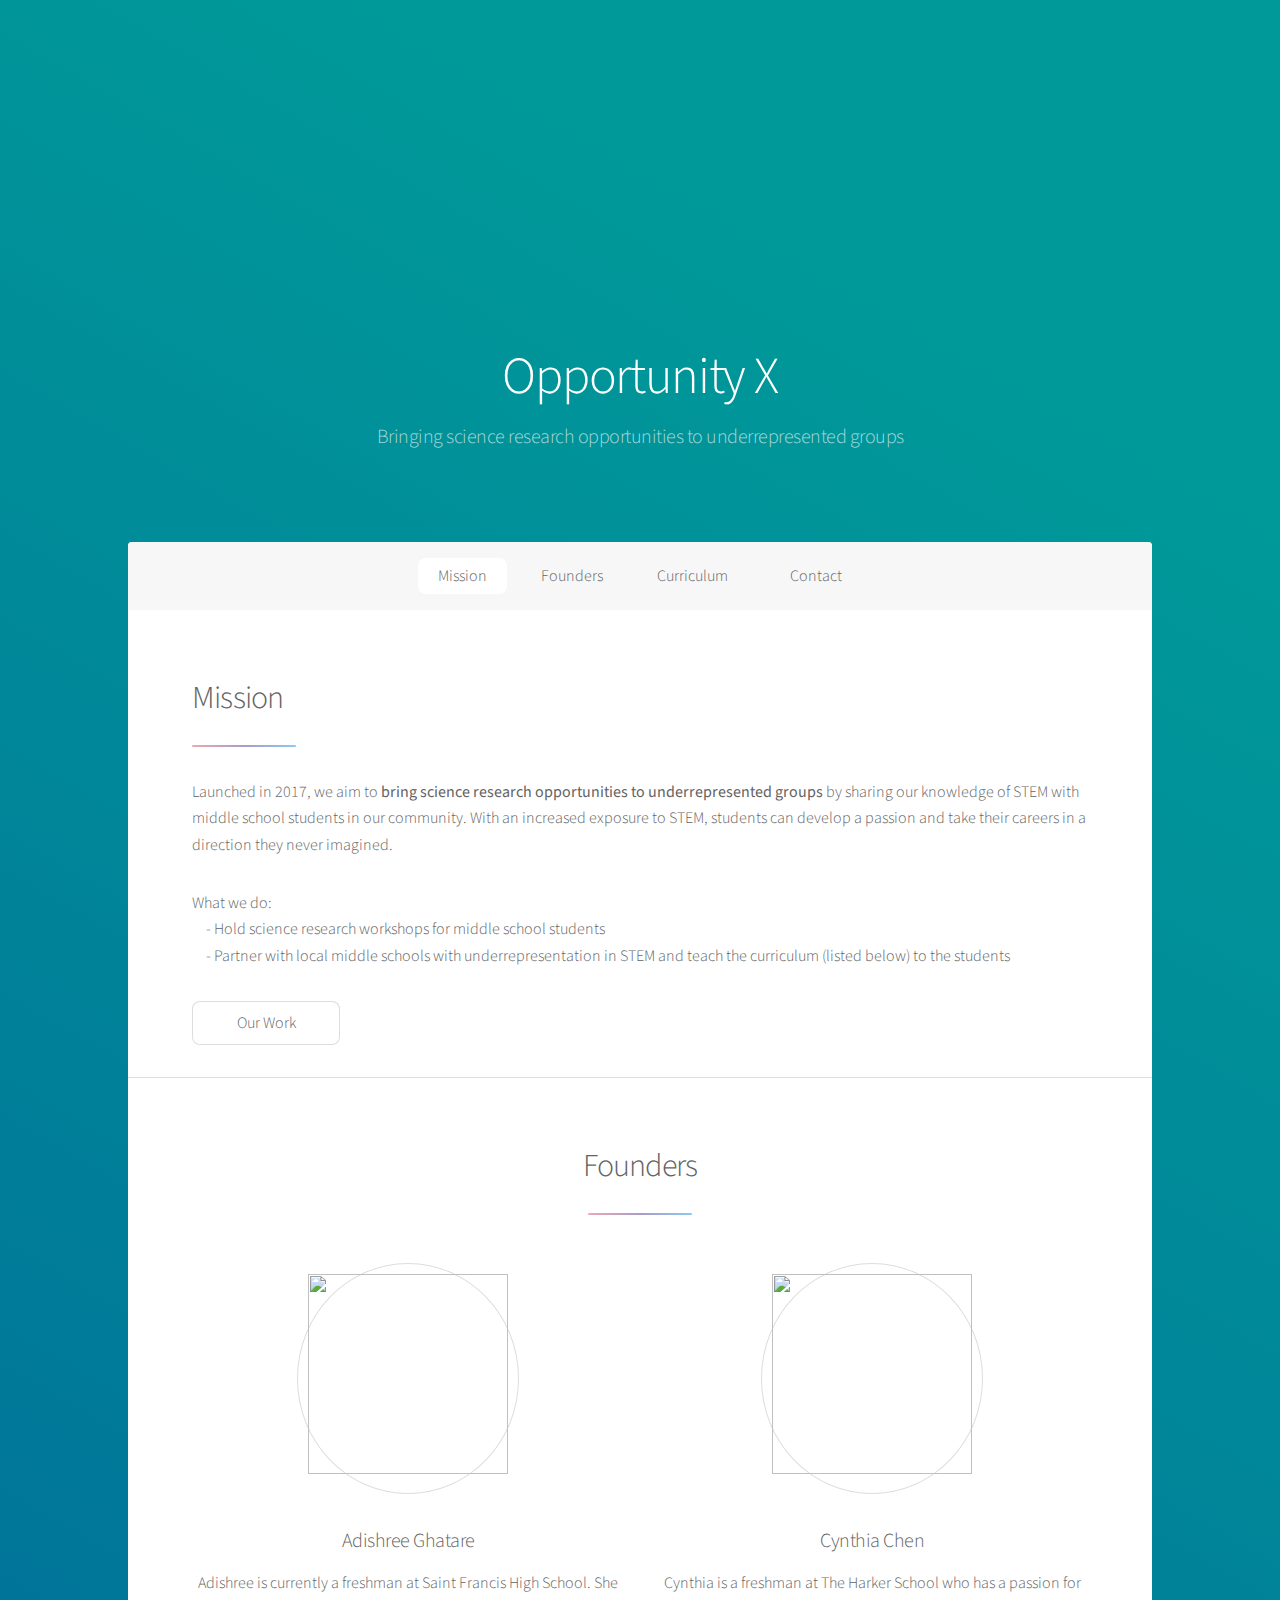
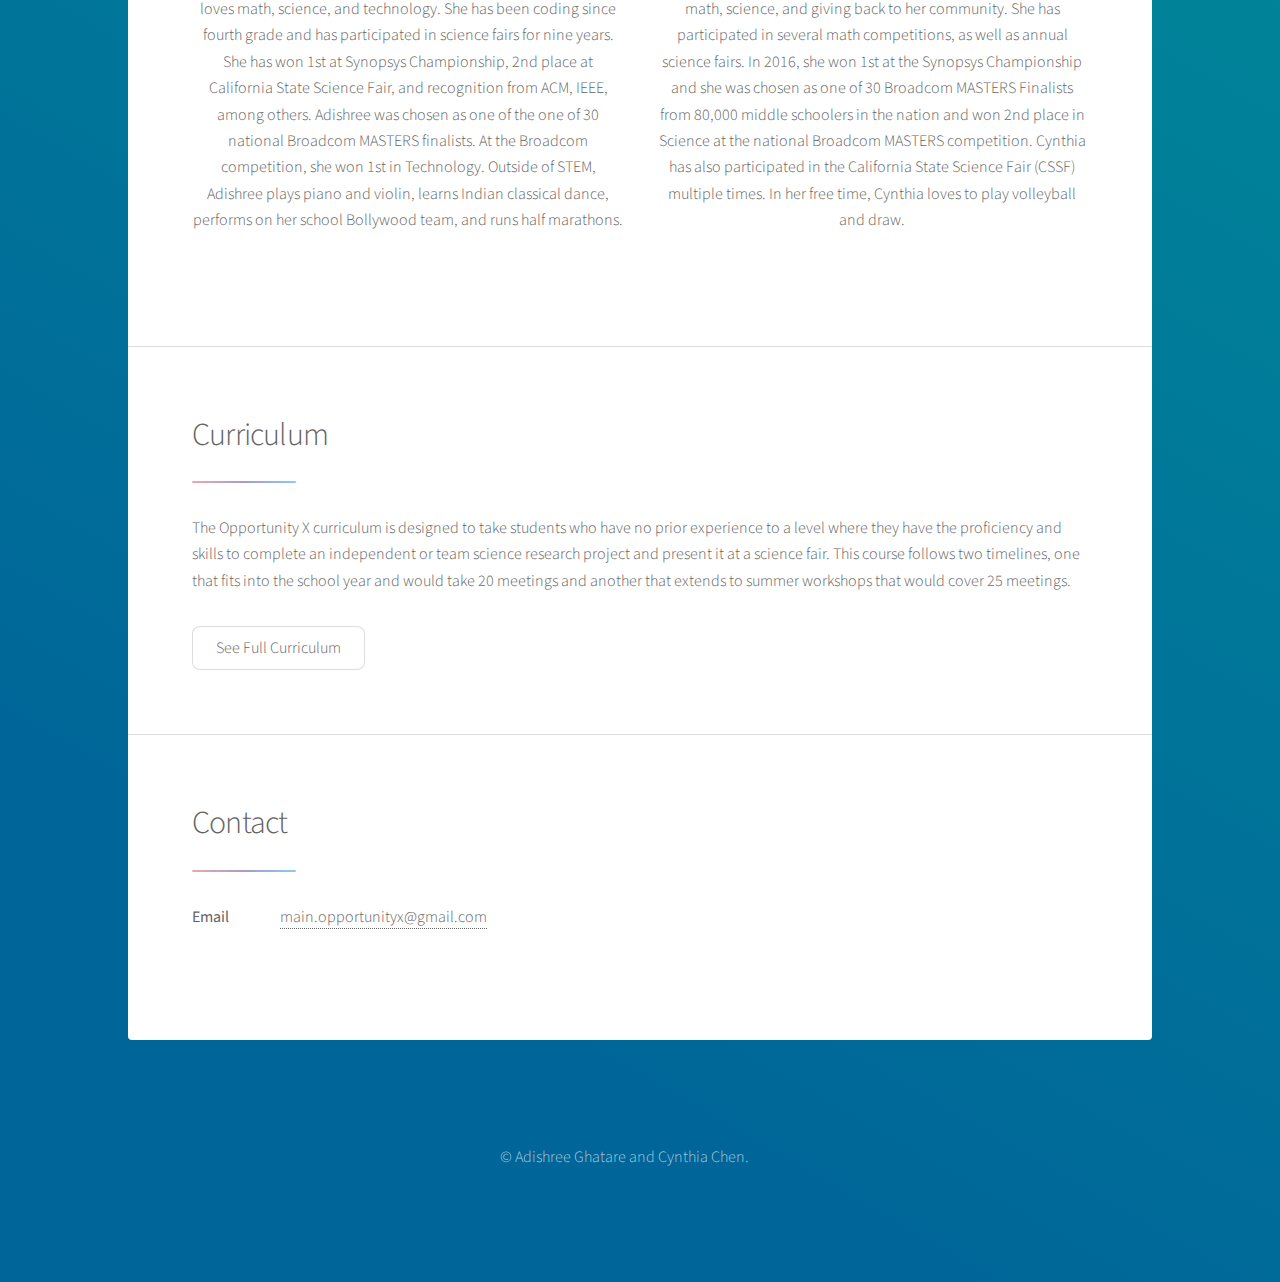
==== commit ba4b7cec: "Update index.html" ====
--- a/index.html
+++ b/index.html
@@ -105,13 +105,13 @@
 											</span>
 											<h3>Cynthia Chen</h3>
 											<p>
-												Cynthia is a freshman at The Harker School who has a
-												passion for math, science, and giving back to her community.
-												She has participated in many math competitions, as well as
-												annual science fairs. In 2016, she was chosen as one of
-												30 Broadcom MASTERS Finalists and won 2nd place in Science
-												at the national competition. Cynthia has also participated in the
-												California State Science Fair (CSSF) multiple times.
+												Cynthia is a freshman at The Harker School who has a passion for math, 
+												science, and giving back to her community. She has participated in several
+												math competitions, as well as annual science fairs. In 2016, she won 1st
+												at the Synopsys Championship and she was chosen as one of 30 Broadcom MASTERS
+												Finalists from 80,000 middle schoolers in the nation and won 2nd place in 
+												Science at the national Broadcom MASTERS competition. Cynthia has also 
+												participated in the California State Science Fair (CSSF) multiple times. 
 												In her free time, Cynthia  loves to play volleyball and draw.
 											</p>
 										</div>
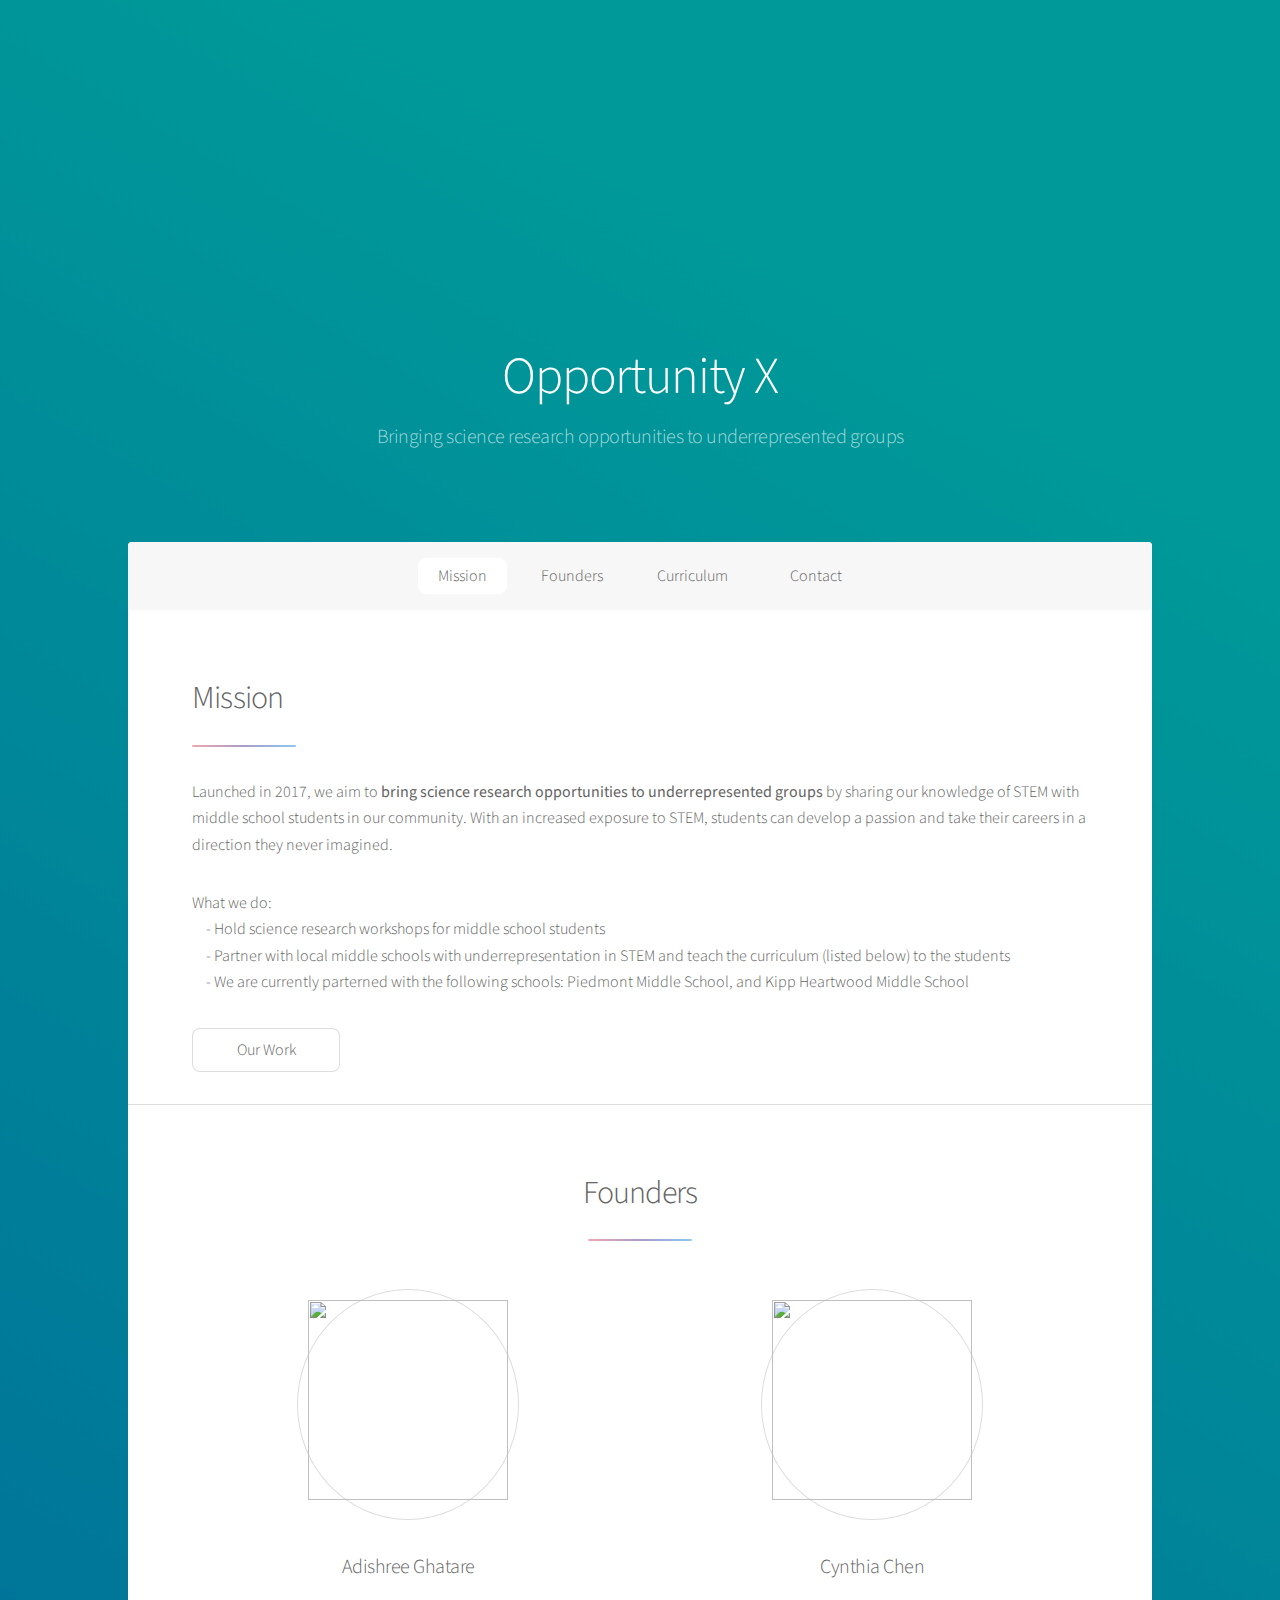
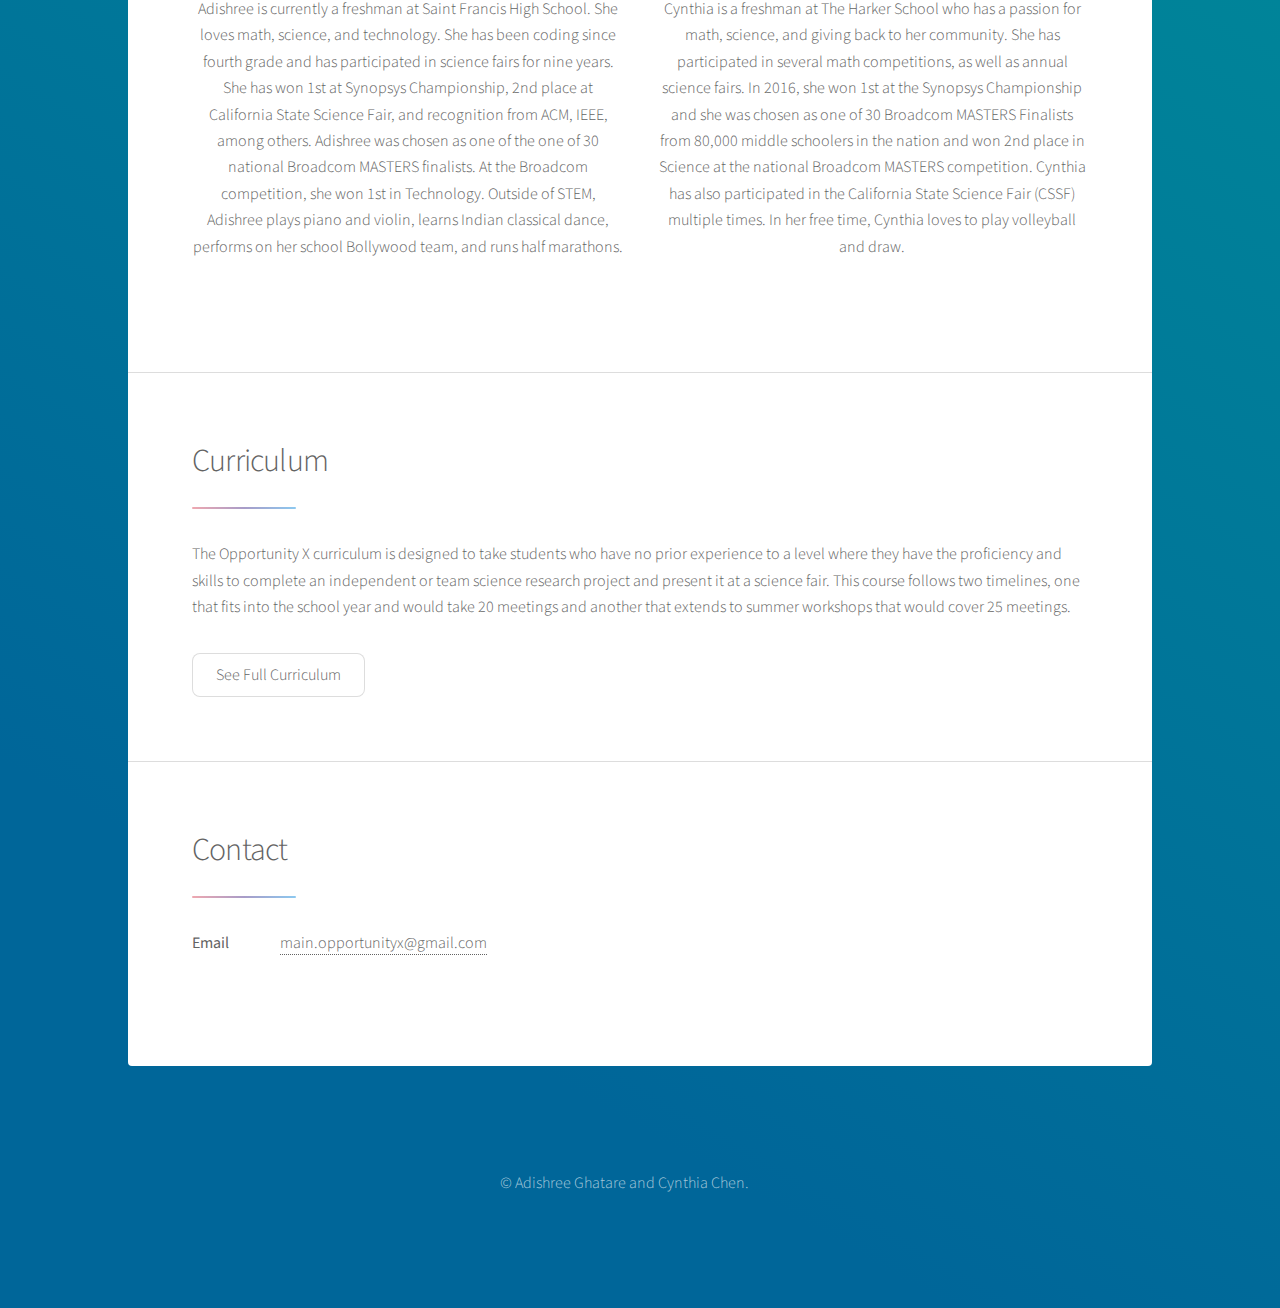
==== commit 9d7f780c: "Update" ====
--- a/index.html
+++ b/index.html
@@ -56,6 +56,8 @@
 												<li>Hold science research workshops for middle school students</li>
 												<li>Partner with local middle schools with underrepresentation in
 											STEM and teach the curriculum (listed below) to the students </li>
+												<li>We are currently parterned with the following schools: Piedmont
+												Middle School, and Kipp Heartwood Middle School</li>
 										</ul>
 										</p>
 
